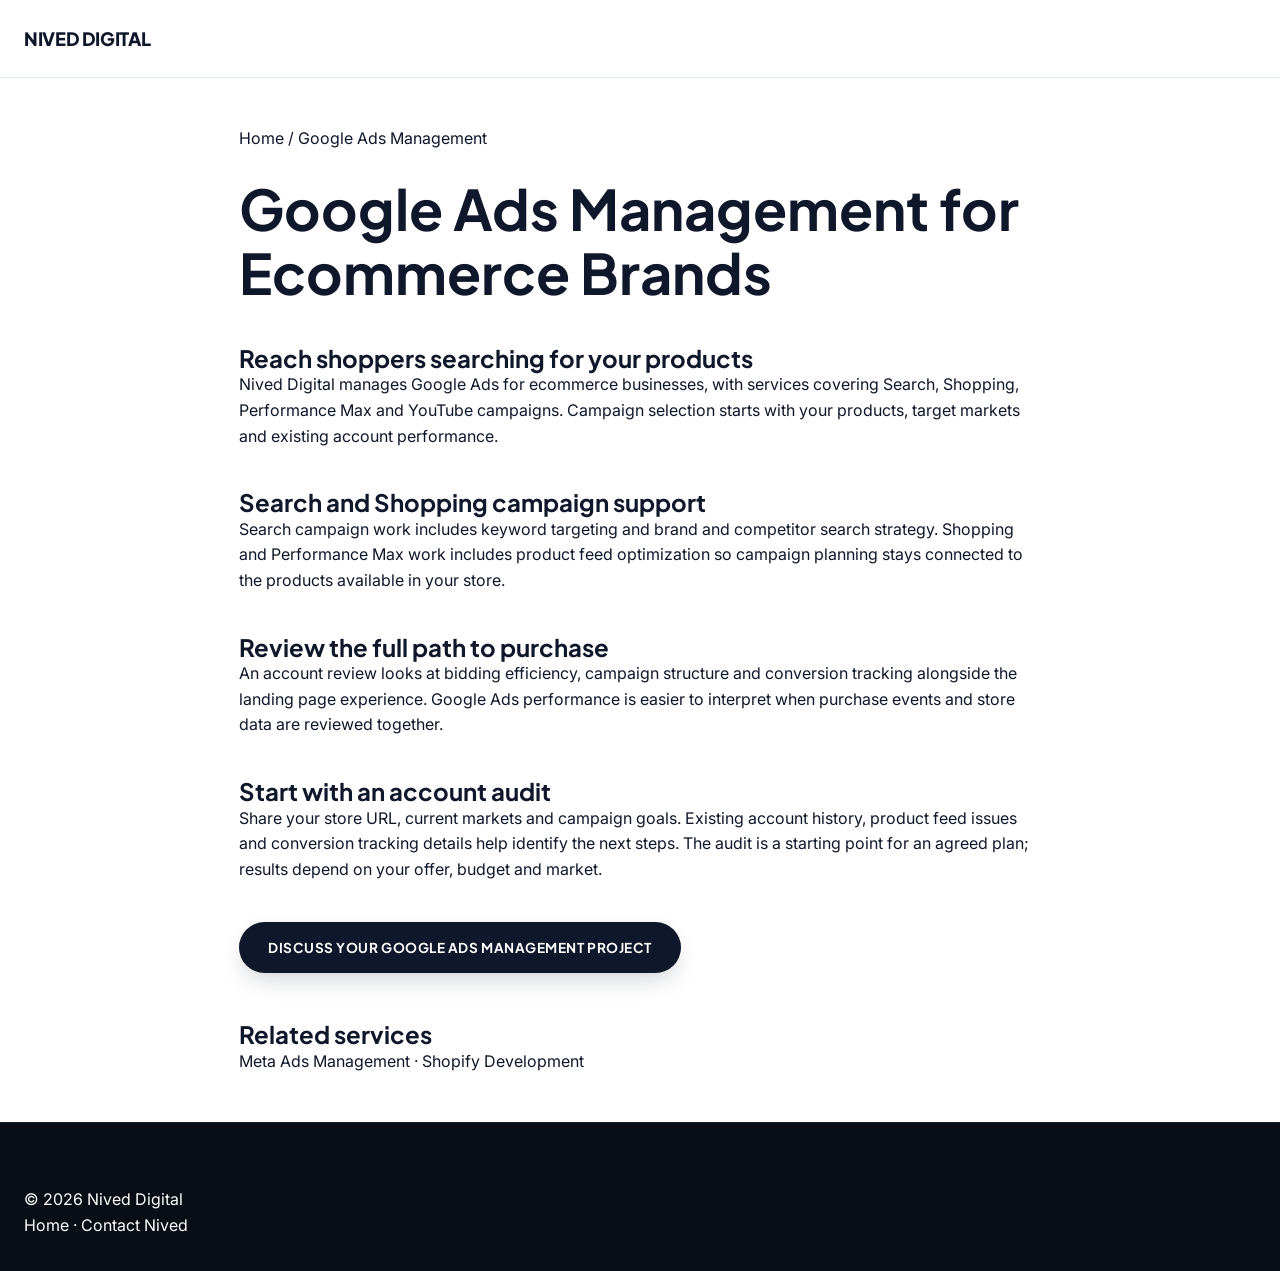
==== services/google-ads-management/index.html @ 4afe0361 "Add Google Ads management service page" ====
<!DOCTYPE html>
<html lang="en"><head><meta charset="UTF-8"><meta name="viewport" content="width=device-width, initial-scale=1.0">
<title>Google Ads Management | Nived Digital</title><meta name="description" content="Google Search, Shopping and Performance Max campaign management for ecommerce brands. Explore Nived Digital’s Google Ads services and book a free audit.">
<link rel="canonical" href="https://niveddigital.com/services/google-ads-management/"><meta name="robots" content="index, follow, max-image-preview:large">
<meta property="og:type" content="website"><meta property="og:title" content="Google Ads Management | Nived Digital"><meta property="og:description" content="Google Search, Shopping and Performance Max campaign management for ecommerce brands. Explore Nived Digital’s Google Ads services and book a free audit."><meta property="og:url" content="https://niveddigital.com/services/google-ads-management/"><meta property="og:image" content="https://niveddigital.com/assets/images/project_meta_ads.jpg"><meta name="twitter:card" content="summary_large_image">
<link rel="icon" href="/assets/favicon.svg" type="image/svg+xml"><link rel="preconnect" href="https://fonts.googleapis.com"><link rel="preconnect" href="https://fonts.gstatic.com" crossorigin><link rel="stylesheet" href="https://fonts.googleapis.com/css2?family=Inter:wght@300;400;500;600;700&amp;family=Plus+Jakarta+Sans:wght@400;500;600;700;800&amp;display=swap"><link rel="stylesheet" href="/styles.css">
<script type="application/ld+json">{"@context": "https://schema.org", "@graph": [{"@type": "Service", "@id": "https://niveddigital.com/services/google-ads-management/#service", "name": "Google Ads Management", "url": "https://niveddigital.com/services/google-ads-management/", "description": "Google Search, Shopping and Performance Max campaign management for ecommerce brands. Explore Nived Digital\u2019s Google Ads services and book a free audit.", "provider": {"@type": "Organization", "@id": "https://niveddigital.com/#organization", "name": "Nived Digital", "url": "https://niveddigital.com/"}}, {"@type": "BreadcrumbList", "itemListElement": [{"@type": "ListItem", "position": 1, "name": "Home", "item": "https://niveddigital.com/"}, {"@type": "ListItem", "position": 2, "name": "Google Ads Management", "item": "https://niveddigital.com/services/google-ads-management/"}]}]}</script></head>
<body><header style="padding:1.5rem 0;border-bottom:1px solid #e2e8f0"><nav class="container" aria-label="Main navigation"><a href="/" class="brand-logo">NIVED DIGITAL</a></nav></header>
<main class="container" style="max-width:850px;padding-top:3rem;padding-bottom:3rem"><nav aria-label="Breadcrumb"><a href="/">Home</a> / Google Ads Management</nav><h1 style="font-size:clamp(2rem,5vw,3.5rem);line-height:1.15;margin:1.5rem 0">Google Ads Management for Ecommerce Brands</h1><section style="margin: 2.5rem 0"><h2>Reach shoppers searching for your products</h2><p>Nived Digital manages Google Ads for ecommerce businesses, with services covering Search, Shopping, Performance Max and YouTube campaigns. Campaign selection starts with your products, target markets and existing account performance.</p></section><section style="margin: 2.5rem 0"><h2>Search and Shopping campaign support</h2><p>Search campaign work includes keyword targeting and brand and competitor search strategy. Shopping and Performance Max work includes product feed optimization so campaign planning stays connected to the products available in your store.</p></section><section style="margin: 2.5rem 0"><h2>Review the full path to purchase</h2><p>An account review looks at bidding efficiency, campaign structure and conversion tracking alongside the landing page experience. Google Ads performance is easier to interpret when purchase events and store data are reviewed together.</p></section><section style="margin: 2.5rem 0"><h2>Start with an account audit</h2><p>Share your store URL, current markets and campaign goals. Existing account history, product feed issues and conversion tracking details help identify the next steps. The audit is a starting point for an agreed plan; results depend on your offer, budget and market.</p></section>
<a href="/#contact" class="btn btn-primary">Discuss your google ads management project</a><section style="margin-top:3rem"><h2>Related services</h2><p><a href="/services/meta-ads-management/">Meta Ads Management</a> · <a href="/services/shopify-development/">Shopify Development</a></p></section></main>
<footer class="footer"><div class="container"><p>© 2026 Nived Digital</p><a href="/">Home</a> · <a href="mailto:contact@niveddigital.com">Contact Nived</a></div></footer></body></html>
---- styles.css ----
/* ==========================================================================
   NIVED DIGITAL - PREMIUM PORTFOLIO DESIGN SYSTEM & STYLESHEET
   ========================================================================== */


:root {
  /* Color Palette */
  --bg-main: #ffffff;
  --bg-alt: #f8fafc;
  --bg-dark: #090d16;
  --bg-dark-card: #111827;
  --text-main: #0f172a;
  --text-muted: #64748b;
  --text-light: #94a3b8;
  --text-white: #ffffff;
  
  /* Brand Accents */
  --primary: #0f172a;
  --primary-hover: #1e293b;
  --accent-green: #10b981;
  --accent-green-glow: rgba(16, 185, 129, 0.15);
  --accent-indigo: #6366f1;
  --accent-indigo-glow: rgba(99, 102, 241, 0.15);
  --accent-gradient: linear-gradient(135deg, #0f172a 0%, #334155 100%);
  --accent-glow: linear-gradient(135deg, #10b981 0%, #3b82f6 100%);
  
  /* Glassmorphism & Effects */
  --glass-bg: rgba(255, 255, 255, 0.85);
  --glass-border: rgba(15, 23, 42, 0.08);
  --glass-shadow: 0 20px 40px -15px rgba(0, 0, 0, 0.05);
  --card-shadow: 0 10px 30px -10px rgba(15, 23, 42, 0.06);
  --card-shadow-hover: 0 20px 40px -10px rgba(15, 23, 42, 0.12);
  
  /* Typography & Layout */
  --font-display: 'Plus Jakarta Sans', -apple-system, BlinkMacSystemFont, sans-serif;
  --font-body: 'Inter', -apple-system, BlinkMacSystemFont, sans-serif;
  --radius-sm: 8px;
  --radius-md: 14px;
  --radius-lg: 24px;
  --radius-full: 9999px;
  --transition-fast: 0.2s ease;
  --transition-smooth: 0.4s cubic-bezier(0.16, 1, 0.3, 1);
}

/* Reset & Base */
*, *::before, *::after {
  box-sizing: border-box;
  margin: 0;
  padding: 0;
}

html {
  scroll-behavior: smooth;
  font-size: 16px;
  overflow-x: hidden;
  width: 100%;
}

body {
  font-family: var(--font-body);
  background-color: var(--bg-main);
  color: var(--text-main);
  line-height: 1.6;
  -webkit-font-smoothing: antialiased;
  -moz-osx-font-smoothing: grayscale;
  overflow-x: hidden;
  width: 100%;
  position: relative;
}

/* Typography Helpers */
h1, h2, h3, h4, h5, h6 {
  font-family: var(--font-display);
  font-weight: 700;
  line-height: 1.15;
  color: var(--text-main);
  overflow-wrap: break-word;
}

a {
  color: inherit;
  text-decoration: none;
  transition: var(--transition-fast);
}

img {
  max-width: 100%;
  height: auto;
  display: block;
}

/* Utilities */
.container {
  max-width: 1280px;
  margin: 0 auto;
  padding: 0 1.5rem;
  width: 100%;
  box-sizing: border-box;
}

.gradient-text {
  background: linear-gradient(135deg, #0f172a 0%, #475569 100%);
  -webkit-background-clip: text;
  -webkit-text-fill-color: transparent;
}

.gradient-accent-text {
  background: linear-gradient(135deg, #10b981 0%, #3b82f6 100%);
  -webkit-background-clip: text;
  -webkit-text-fill-color: transparent;
}

.badge {
  display: inline-flex;
  align-items: center;
  gap: 0.5rem;
  padding: 0.4rem 1rem;
  border-radius: var(--radius-full);
  font-size: 0.75rem;
  font-weight: 700;
  letter-spacing: 0.08em;
  text-transform: uppercase;
  background: rgba(15, 23, 42, 0.04);
  border: 1px solid rgba(15, 23, 42, 0.08);
  color: var(--text-main);
  backdrop-filter: blur(8px);
  max-width: 100%;
}

.pulse-dot {
  width: 8px;
  height: 8px;
  flex-shrink: 0;
  background-color: var(--accent-green);
  border-radius: 50%;
  box-shadow: 0 0 0 0 rgba(16, 185, 129, 0.7);
  animation: pulse 2s infinite;
}

@keyframes pulse {
  0% {
    transform: scale(0.95);
    box-shadow: 0 0 0 0 rgba(16, 185, 129, 0.7);
  }
  70% {
    transform: scale(1);
    box-shadow: 0 0 0 8px rgba(16, 185, 129, 0);
  }
  100% {
    transform: scale(0.95);
    box-shadow: 0 0 0 0 rgba(16, 185, 129, 0);
  }
}

/* Header & Nav */
.header {
  position: fixed;
  top: 0;
  left: 0;
  right: 0;
  z-index: 1000;
  padding: 1.25rem 0;
  transition: all var(--transition-smooth);
}

.header.scrolled {
  padding: 0.85rem 0;
  background: var(--glass-bg);
  backdrop-filter: blur(16px);
  -webkit-backdrop-filter: blur(16px);
  border-bottom: 1px solid var(--glass-border);
  box-shadow: var(--glass-shadow);
}

.nav-wrapper {
  display: flex;
  align-items: center;
  justify-content: space-between;
}

.brand-logo {
  display: flex;
  align-items: center;
  gap: 0.6rem;
  font-family: var(--font-display);
  font-weight: 800;
  font-size: 1.15rem;
  letter-spacing: -0.02em;
}

.brand-icon {
  background: var(--text-main);
  color: #ffffff;
  padding: 0.25rem 0.55rem;
  border-radius: 6px;
  font-size: 0.85rem;
  font-weight: 900;
}

.nav-links {
  display: flex;
  align-items: center;
  gap: 2rem;
  list-style: none;
}

.nav-link {
  font-size: 0.9rem;
  font-weight: 500;
  color: var(--text-muted);
  position: relative;
  padding: 0.25rem 0;
}

.nav-link:hover, .nav-link.active {
  color: var(--text-main);
}

.nav-link.active::after {
  content: '';
  position: absolute;
  bottom: -2px;
  left: 0;
  right: 0;
  height: 2px;
  background: var(--text-main);
  border-radius: 2px;
}

.nav-actions {
  display: flex;
  align-items: center;
  gap: 0.75rem;
}

.btn {
  display: inline-flex;
  align-items: center;
  justify-content: center;
  gap: 0.5rem;
  padding: 0.85rem 1.75rem;
  border-radius: var(--radius-full);
  font-family: var(--font-display);
  font-size: 0.85rem;
  font-weight: 700;
  letter-spacing: 0.04em;
  text-transform: uppercase;
  cursor: pointer;
  border: 1px solid transparent;
  transition: all var(--transition-smooth);
  box-sizing: border-box;
}

.btn-primary {
  background: var(--primary);
  color: #ffffff;
  box-shadow: 0 10px 25px -5px rgba(15, 23, 42, 0.2);
}

.btn-primary:hover {
  background: var(--primary-hover);
  transform: translateY(-2px);
  box-shadow: 0 15px 30px -5px rgba(15, 23, 42, 0.3);
}

.btn-outline {
  background: transparent;
  color: var(--text-main);
  border-color: rgba(15, 23, 42, 0.15);
}

.btn-outline:hover {
  border-color: var(--text-main);
  background: rgba(15, 23, 42, 0.03);
  transform: translateY(-2px);
}

.btn-icon {
  width: 42px;
  height: 42px;
  border-radius: 50%;
  display: flex;
  align-items: center;
  justify-content: center;
  background: rgba(15, 23, 42, 0.05);
  border: 1px solid rgba(15, 23, 42, 0.1);
  color: var(--text-main);
  flex-shrink: 0;
}

.btn-icon:hover {
  background: var(--text-main);
  color: #ffffff;
  transform: scale(1.05);
}

.mobile-menu-btn {
  display: none;
  background: none;
  border: none;
  color: var(--text-main);
  font-size: 1.35rem;
  cursor: pointer;
  padding: 0.35rem;
  flex-shrink: 0;
}

/* Hero Section */
.hero {
  position: relative;
  min-height: 100vh;
  padding-top: 8.5rem;
  padding-bottom: 5rem;
  display: flex;
  align-items: center;
  background: radial-gradient(circle at 10% 20%, rgba(241, 245, 249, 0.8) 0%, rgba(255, 255, 255, 1) 90%);
  overflow: hidden;
}

.hero-grid {
  display: grid;
  grid-template-columns: 1.2fr 0.8fr;
  gap: 4rem;
  align-items: center;
}

.hero-content {
  display: flex;
  flex-direction: column;
  align-items: flex-start;
}

.hero-title {
  font-size: 3.75rem;
  font-weight: 800;
  letter-spacing: -0.03em;
  margin: 1.5rem 0 1.25rem 0;
  line-height: 1.08;
}

.hero-subtitle {
  font-size: 1.2rem;
  color: var(--text-muted);
  font-weight: 400;
  max-width: 600px;
  margin-bottom: 2.25rem;
  line-height: 1.6;
}

.hero-ctas {
  display: flex;
  flex-wrap: wrap;
  gap: 1rem;
  margin-bottom: 3.5rem;
  width: 100%;
}

.stats-bar {
  display: grid;
  grid-template-columns: repeat(4, 1fr);
  gap: 1.5rem;
  width: 100%;
  padding-top: 2rem;
  border-top: 1px solid rgba(15, 23, 42, 0.08);
}

.stat-item {
  display: flex;
  flex-direction: column;
}

.stat-number {
  font-family: var(--font-display);
  font-size: 1.75rem;
  font-weight: 800;
  color: var(--text-main);
}

.stat-label {
  font-size: 0.75rem;
  font-weight: 600;
  color: var(--text-muted);
  text-transform: uppercase;
  letter-spacing: 0.05em;
  margin-top: 0.25rem;
}

.hero-visual {
  position: relative;
  display: flex;
  justify-content: center;
  align-items: center;
  width: 100%;
  max-width: 440px;
  margin: 0 auto;
  padding: 1.5rem;
  box-sizing: border-box;
}

.portrait-frame {
  position: relative;
  width: 100%;
  max-width: 320px;
  aspect-ratio: 4/5;
  border-radius: var(--radius-lg);
  overflow: hidden;
  box-shadow: 0 30px 60px -15px rgba(0, 0, 0, 0.18);
  border: 4px solid #ffffff;
  background: var(--bg-alt);
  z-index: 1;
}

.portrait-img {
  width: 100%;
  height: 100%;
  object-fit: cover;
  object-position: center 20%;
  transition: transform var(--transition-smooth);
}

.portrait-frame:hover .portrait-img {
  transform: scale(1.04);
}

/* Floating Glass Cards */
.glass-float-card {
  position: absolute;
  background: rgba(255, 255, 255, 0.95);
  backdrop-filter: blur(16px);
  -webkit-backdrop-filter: blur(16px);
  border: 1px solid rgba(255, 255, 255, 0.95);
  border-radius: var(--radius-md);
  padding: 0.75rem 1rem;
  box-shadow: 0 15px 35px -10px rgba(0, 0, 0, 0.12);
  display: flex;
  align-items: center;
  gap: 0.75rem;
  z-index: 10;
  animation: float 4s ease-in-out infinite alternate;
  max-width: 220px;
  white-space: normal;
}

.glass-float-card.top-left {
  top: 15%;
  left: 0;
}

.glass-float-card.bottom-right {
  bottom: 10%;
  right: 0;
  animation-delay: -2s;
}

@keyframes float {
  0% { transform: translateY(0px); }
  100% { transform: translateY(-10px); }
}

.float-icon {
  width: 38px;
  height: 38px;
  border-radius: 10px;
  background: var(--bg-alt);
  display: flex;
  align-items: center;
  justify-content: center;
  font-size: 1.15rem;
  flex-shrink: 0;
}

.float-title {
  font-size: 0.65rem;
  font-weight: 800;
  color: var(--text-muted);
  text-transform: uppercase;
  letter-spacing: 0.08em;
}

.float-val {
  font-size: 0.95rem;
  font-weight: 800;
  color: var(--text-main);
}

/* Section Shared Layouts */
.section {
  padding: 6rem 0;
  position: relative;
}

.section-alt {
  background-color: var(--bg-alt);
}

.section-dark {
  background-color: var(--bg-dark);
  color: var(--text-white);
}

.section-header {
  text-align: center;
  max-width: 720px;
  margin: 0 auto 4rem auto;
}

.section-tag {
  font-size: 0.75rem;
  font-weight: 800;
  letter-spacing: 0.25em;
  text-transform: uppercase;
  color: var(--text-muted);
  margin-bottom: 0.75rem;
  display: block;
}

.section-dark .section-tag {
  color: var(--accent-green);
}

.section-title {
  font-size: 2.75rem;
  font-weight: 800;
  letter-spacing: -0.02em;
  margin-bottom: 1rem;
}

.section-dark .section-title {
  color: var(--text-white);
}

.section-subtitle {
  font-size: 1.1rem;
  color: var(--text-muted);
}

.section-dark .section-subtitle {
  color: var(--text-light);
}

/* About Section */
.about-grid {
  display: grid;
  grid-template-columns: 1fr 1fr;
  gap: 4rem;
  align-items: center;
}

.about-text p {
  margin-bottom: 1.25rem;
  color: var(--text-muted);
  font-size: 1.05rem;
  line-height: 1.7;
}

.skills-wrapper {
  margin-top: 2rem;
}

.skills-title {
  font-size: 0.9rem;
  font-weight: 700;
  text-transform: uppercase;
  letter-spacing: 0.08em;
  margin-bottom: 1rem;
  color: var(--text-main);
}

.skills-grid {
  display: flex;
  flex-wrap: wrap;
  gap: 0.65rem;
}

.skill-pill {
  padding: 0.5rem 1rem;
  background: #ffffff;
  border: 1px solid rgba(15, 23, 42, 0.1);
  border-radius: var(--radius-full);
  font-size: 0.85rem;
  font-weight: 600;
  color: var(--text-main);
  box-shadow: 0 2px 5px rgba(0,0,0,0.03);
}

.region-card {
  background: #ffffff;
  padding: 2.5rem;
  border-radius: var(--radius-lg);
  border: 1px solid var(--glass-border);
  box-shadow: var(--card-shadow);
}

.region-card h3 {
  font-size: 1.5rem;
  margin-bottom: 1rem;
}

.region-list {
  display: grid;
  grid-template-columns: repeat(2, 1fr);
  gap: 1rem;
  margin-top: 1.5rem;
}

.region-item {
  display: flex;
  align-items: center;
  gap: 0.75rem;
  font-weight: 600;
  font-size: 0.95rem;
  padding: 0.75rem 1rem;
  background: var(--bg-alt);
  border-radius: var(--radius-sm);
}

/* Services Section */
.services-grid {
  display: grid;
  grid-template-columns: repeat(3, 1fr);
  gap: 2rem;
}

.service-card {
  background: #ffffff;
  border-radius: var(--radius-md);
  padding: 2.25rem;
  border: 1px solid rgba(15, 23, 42, 0.08);
  box-shadow: var(--card-shadow);
  transition: all var(--transition-smooth);
  display: flex;
  flex-direction: column;
}

.service-card.highlight {
  border-color: rgba(0, 129, 251, 0.3);
  box-shadow: 0 15px 35px -5px rgba(0, 129, 251, 0.12);
  background: linear-gradient(180deg, #ffffff 0%, #f8fafc 100%);
}

.service-card:hover {
  transform: translateY(-8px);
  box-shadow: var(--card-shadow-hover);
  border-color: rgba(15, 23, 42, 0.2);
}

.service-icon {
  width: 52px;
  height: 52px;
  border-radius: var(--radius-sm);
  background: var(--bg-alt);
  display: flex;
  align-items: center;
  justify-content: center;
  font-size: 1.5rem;
  color: var(--text-main);
  margin-bottom: 1.5rem;
  flex-shrink: 0;
}

.service-card h3 {
  font-size: 1.35rem;
  margin-bottom: 0.85rem;
}

.service-card p {
  color: var(--text-muted);
  font-size: 0.95rem;
  margin-bottom: 1.5rem;
  flex-grow: 1;
}

.service-features {
  list-style: none;
  padding-top: 1.25rem;
  border-top: 1px solid rgba(15, 23, 42, 0.06);
}

.service-features li {
  font-size: 0.85rem;
  font-weight: 500;
  color: var(--text-main);
  display: flex;
  align-items: center;
  gap: 0.5rem;
  margin-bottom: 0.5rem;
}

.service-features li i {
  color: var(--accent-green);
  flex-shrink: 0;
}

/* Portfolio / Work Section */
.filter-bar {
  display: flex;
  justify-content: center;
  gap: 0.75rem;
  flex-wrap: wrap;
  margin-bottom: 3rem;
}

.filter-btn {
  padding: 0.65rem 1.4rem;
  border-radius: var(--radius-full);
  border: 1px solid rgba(15, 23, 42, 0.1);
  background: #ffffff;
  color: var(--text-muted);
  font-family: var(--font-display);
  font-size: 0.85rem;
  font-weight: 600;
  cursor: pointer;
  transition: all var(--transition-fast);
}

.filter-btn:hover, .filter-btn.active {
  background: var(--text-main);
  color: #ffffff;
  border-color: var(--text-main);
}

.portfolio-grid {
  display: grid;
  grid-template-columns: repeat(2, 1fr);
  gap: 2.5rem;
}

.project-card {
  background: #ffffff;
  border-radius: var(--radius-lg);
  overflow: hidden;
  border: 1px solid rgba(15, 23, 42, 0.08);
  box-shadow: var(--card-shadow);
  transition: all var(--transition-smooth);
}

.project-card:hover {
  transform: translateY(-6px);
  box-shadow: var(--card-shadow-hover);
}

.project-img-wrapper {
  position: relative;
  width: 100%;
  height: 320px;
  overflow: hidden;
  background: #ffffff;
}

.project-img {
  width: 100%;
  height: 100%;
  object-fit: contain;
  background: #ffffff;
  transition: transform var(--transition-smooth);
}

.project-card:hover .project-img {
  transform: scale(1.03);
}

.project-category-badge {
  position: absolute;
  top: 1rem;
  right: 1rem;
  background: rgba(15, 23, 42, 0.85);
  backdrop-filter: blur(8px);
  color: #ffffff;
  padding: 0.35rem 0.85rem;
  border-radius: var(--radius-full);
  font-size: 0.75rem;
  font-weight: 700;
  text-transform: uppercase;
}

.project-info {
  padding: 2rem;
}

.project-title {
  font-size: 1.5rem;
  margin-bottom: 0.5rem;
}

.project-desc {
  color: var(--text-muted);
  font-size: 0.95rem;
  margin-bottom: 1.5rem;
}

.project-metrics {
  display: flex;
  gap: 1.5rem;
  padding: 1rem 0;
  border-top: 1px solid rgba(15, 23, 42, 0.08);
  margin-bottom: 1.5rem;
}

.metric-pill {
  display: flex;
  flex-direction: column;
}

.metric-val {
  font-family: var(--font-display);
  font-size: 1.25rem;
  font-weight: 800;
  color: var(--text-main);
}

.metric-lbl {
  font-size: 0.7rem;
  font-weight: 600;
  color: var(--text-muted);
  text-transform: uppercase;
}

/* ROI / ROAS Calculator Section */
.calc-container {
  background: var(--bg-dark-card);
  border: 1px solid rgba(255, 255, 255, 0.1);
  border-radius: var(--radius-lg);
  padding: 3.5rem;
  display: grid;
  grid-template-columns: 1fr 1fr;
  gap: 3.5rem;
  align-items: center;
  box-shadow: 0 25px 50px -12px rgba(0, 0, 0, 0.5);
  width: 100%;
  box-sizing: border-box;
}

.calc-inputs {
  display: flex;
  flex-direction: column;
  gap: 2rem;
  width: 100%;
}

.slider-group {
  display: flex;
  flex-direction: column;
  gap: 0.75rem;
  width: 100%;
}

.slider-label {
  display: flex;
  justify-content: space-between;
  align-items: center;
  color: var(--text-white);
  font-weight: 600;
  font-size: 0.95rem;
  width: 100%;
}

.slider-value {
  font-family: var(--font-display);
  font-size: 1.25rem;
  font-weight: 800;
  color: var(--accent-green);
  white-space: nowrap;
}

input[type="range"] {
  -webkit-appearance: none;
  appearance: none;
  width: 100%;
  height: 8px;
  background: #374151;
  border-radius: 4px;
  outline: none;
  box-sizing: border-box;
}

input[type="range"]::-webkit-slider-thumb {
  -webkit-appearance: none;
  appearance: none;
  width: 24px;
  height: 24px;
  border-radius: 50%;
  background: var(--accent-green);
  cursor: pointer;
  box-shadow: 0 0 10px rgba(16, 185, 129, 0.5);
  transition: transform var(--transition-fast);
}

input[type="range"]::-webkit-slider-thumb:hover {
  transform: scale(1.2);
}

.calc-outputs {
  background: rgba(255, 255, 255, 0.03);
  border: 1px solid rgba(255, 255, 255, 0.08);
  border-radius: var(--radius-md);
  padding: 2.5rem;
  display: flex;
  flex-direction: column;
  gap: 2rem;
  text-align: center;
  width: 100%;
  box-sizing: border-box;
}

.calc-output-card {
  display: flex;
  flex-direction: column;
  align-items: center;
  width: 100%;
}

.calc-output-title {
  font-size: 0.8rem;
  font-weight: 700;
  letter-spacing: 0.1em;
  text-transform: uppercase;
  color: var(--text-light);
  margin-bottom: 0.5rem;
}

.calc-output-val {
  font-family: var(--font-display);
  font-size: 3rem;
  font-weight: 900;
  line-height: 1;
  word-break: break-word;
}

/* Process Section */
.process-grid {
  display: grid;
  grid-template-columns: repeat(4, 1fr);
  gap: 1.5rem;
  position: relative;
}

.process-step {
  background: #ffffff;
  padding: 2rem;
  border-radius: var(--radius-md);
  border: 1px solid rgba(15, 23, 42, 0.08);
  box-shadow: var(--card-shadow);
  position: relative;
}

.step-num {
  font-family: var(--font-display);
  font-size: 2.5rem;
  font-weight: 900;
  color: rgba(15, 23, 42, 0.1);
  margin-bottom: 1rem;
}

.process-step h3 {
  font-size: 1.2rem;
  margin-bottom: 0.75rem;
}

.process-step p {
  color: var(--text-muted);
  font-size: 0.9rem;
}

/* Testimonials */
.testimonials-slider {
  display: grid;
  grid-template-columns: repeat(3, 1fr);
  gap: 2rem;
}

.testimonial-card {
  background: #ffffff;
  border-radius: var(--radius-md);
  padding: 2rem;
  border: 1px solid rgba(15, 23, 42, 0.08);
  box-shadow: var(--card-shadow);
  display: flex;
  flex-direction: column;
  justify-content: space-between;
}

.stars {
  color: #f59e0b;
  margin-bottom: 1rem;
  font-size: 0.9rem;
}

.testimonial-text {
  color: var(--text-main);
  font-size: 0.95rem;
  font-style: italic;
  margin-bottom: 1.5rem;
}

.author-info h4 {
  font-size: 1rem;
}

.author-info p {
  font-size: 0.8rem;
  color: var(--text-muted);
}

/* Modal Styling */
.modal {
  position: fixed;
  top: 0;
  left: 0;
  right: 0;
  bottom: 0;
  z-index: 2000;
  background: rgba(9, 13, 22, 0.8);
  backdrop-filter: blur(8px);
  display: flex;
  align-items: center;
  justify-content: center;
  padding: 1rem;
  opacity: 0;
  pointer-events: none;
  transition: opacity var(--transition-smooth);
}

.modal.active {
  opacity: 1;
  pointer-events: auto;
}

.modal-content {
  background: #ffffff;
  border-radius: var(--radius-lg);
  max-width: 580px;
  width: 100%;
  max-height: 90vh;
  overflow-y: auto;
  padding: 2.5rem;
  position: relative;
  transform: translateY(20px);
  transition: transform var(--transition-smooth);
  box-shadow: 0 25px 50px -12px rgba(0, 0, 0, 0.25);
  box-sizing: border-box;
}

.modal.active .modal-content {
  transform: translateY(0);
}

.close-modal {
  position: absolute;
  top: 1.25rem;
  right: 1.25rem;
  background: var(--bg-alt);
  border: none;
  width: 36px;
  height: 36px;
  border-radius: 50%;
  font-size: 1.2rem;
  cursor: pointer;
  display: flex;
  align-items: center;
  justify-content: center;
}

.form-group {
  margin-bottom: 1.25rem;
}

.form-group label {
  display: block;
  font-size: 0.85rem;
  font-weight: 600;
  margin-bottom: 0.5rem;
}

.form-control {
  width: 100%;
  padding: 0.85rem 1rem;
  border-radius: var(--radius-sm);
  border: 1px solid rgba(15, 23, 42, 0.15);
  font-family: var(--font-body);
  font-size: 0.95rem;
  outline: none;
  transition: border-color var(--transition-fast);
  box-sizing: border-box;
}

.form-control:focus {
  border-color: var(--text-main);
}

/* Footer */
.footer {
  background: var(--bg-dark);
  color: var(--text-white);
  padding: 4rem 0 2rem 0;
  border-top: 1px solid rgba(255, 255, 255, 0.08);
}

.footer-grid {
  display: grid;
  grid-template-columns: 2fr 1fr 1fr;
  gap: 4rem;
  margin-bottom: 3rem;
}

.footer-brand p {
  color: var(--text-light);
  margin-top: 1rem;
  max-width: 350px;
}

.footer-socials {
  display: flex;
  gap: 1rem;
  margin-top: 1.5rem;
}

.social-icon {
  width: 40px;
  height: 40px;
  border-radius: 50%;
  background: rgba(255, 255, 255, 0.08);
  display: flex;
  align-items: center;
  justify-content: center;
  color: var(--text-white);
  font-size: 1.1rem;
  flex-shrink: 0;
}

.social-icon:hover {
  background: #ffffff;
  color: var(--bg-dark);
  transform: translateY(-2px);
}

.footer-bottom {
  text-align: center;
  padding-top: 2rem;
  border-top: 1px solid rgba(255, 255, 255, 0.05);
  color: var(--text-light);
  font-size: 0.85rem;
}

/* ==========================================================================
   RESPONSIVE MEDIA QUERIES (TABLET & MOBILE OVERHAUL)
   ========================================================================== */

@media (max-width: 1024px) {
  .hero-grid, .about-grid {
    grid-template-columns: 1fr;
    gap: 3rem;
  }
  .calc-container {
    grid-template-columns: 1fr;
    gap: 2.5rem;
    padding: 2.5rem;
  }
  .services-grid, .testimonials-slider {
    grid-template-columns: repeat(2, 1fr);
  }
  .process-grid {
    grid-template-columns: repeat(2, 1fr);
  }
  .stats-bar {
    grid-template-columns: repeat(2, 1fr);
  }
}

@media (max-width: 768px) {
  .container {
    padding: 0 1rem;
  }

  .section {
    padding: 4rem 0;
  }

  .section-header {
    margin-bottom: 2.5rem;
  }

  .section-title {
    font-size: 2.1rem;
  }

  .nav-links, .nav-actions .btn-primary {
    display: none;
  }

  .mobile-menu-btn {
    display: block;
  }

  /* Hero Mobile Tuning */
  .hero {
    padding-top: 6.5rem;
    padding-bottom: 3.5rem;
    min-height: auto;
  }

  .hero-title {
    font-size: 2.25rem;
    margin: 1rem 0;
  }

  .hero-subtitle {
    font-size: 0.95rem;
    margin-bottom: 1.75rem;
  }

  .hero-ctas {
    flex-direction: column;
    width: 100%;
    margin-bottom: 2.5rem;
  }

  .hero-ctas .btn {
    width: 100%;
  }

  .stats-bar {
    grid-template-columns: repeat(2, 1fr);
    gap: 0.75rem 1rem;
    padding: 1.25rem 1rem;
    background: rgba(15, 23, 42, 0.03);
    border-radius: var(--radius-md);
    border: 1px solid rgba(15, 23, 42, 0.06);
    margin-top: 1rem;
  }

  .stat-item {
    align-items: center;
    text-align: center;
  }

  .stat-number {
    font-size: 1.4rem;
  }

  .stat-label {
    font-size: 0.65rem;
  }

  /* Hero Visual & Overlapping Floating Cards for Mobile */
  .hero-visual {
    position: relative;
    width: 100%;
    max-width: 360px;
    margin: 1.5rem auto 0 auto;
    padding: 1rem;
    display: flex;
    justify-content: center;
    align-items: center;
    box-sizing: border-box;
  }

  .portrait-frame {
    width: 100%;
    max-width: 260px;
    aspect-ratio: 4/5;
    margin: 0 auto;
    border-radius: 20px;
    z-index: 1;
  }

  /* Overlapping Float Cards matching reference image */
  .glass-float-card {
    position: absolute !important;
    padding: 0.6rem 0.85rem;
    border-radius: 14px;
    max-width: 175px;
    gap: 0.5rem;
    box-shadow: 0 12px 30px rgba(0, 0, 0, 0.14);
    background: rgba(255, 255, 255, 0.96);
    backdrop-filter: blur(16px);
    -webkit-backdrop-filter: blur(16px);
    z-index: 10;
    white-space: normal;
  }

  .glass-float-card.top-left {
    top: 12% !important;
    left: 0 !important;
    right: auto !important;
    bottom: auto !important;
    animation: float 4s ease-in-out infinite alternate;
  }

  .glass-float-card.bottom-right {
    bottom: 8% !important;
    right: 0 !important;
    left: auto !important;
    top: auto !important;
    animation: float 4s ease-in-out infinite alternate-reverse;
  }

  .float-icon {
    width: 30px;
    height: 30px;
    font-size: 0.95rem;
    border-radius: 8px;
  }

  .float-title {
    font-size: 0.55rem;
    letter-spacing: 0.05em;
  }

  .float-val {
    font-size: 0.78rem;
    line-height: 1.25;
  }

  /* Services & Case Studies Mobile */
  .services-grid, .portfolio-grid, .testimonials-slider, .process-grid {
    grid-template-columns: 1fr;
    gap: 1.5rem;
  }

  .service-card {
    padding: 1.5rem;
  }

  .project-info {
    padding: 1.5rem;
  }

  .project-img-wrapper {
    height: 260px;
  }

  /* ROAS Calculator Mobile Tuning */
  .calc-container {
    padding: 1.5rem 1.25rem;
    gap: 2rem;
    border-radius: var(--radius-md);
  }

  .calc-inputs {
    gap: 1.5rem;
  }

  .slider-label {
    font-size: 0.85rem;
  }

  .slider-value {
    font-size: 1.1rem;
  }

  .calc-outputs {
    padding: 1.5rem 1rem;
    gap: 1.5rem;
  }

  .calc-output-title {
    font-size: 0.75rem;
  }

  .calc-output-val {
    font-size: 2.25rem;
  }

  /* Footer Mobile */
  .footer {
    padding: 3rem 0 1.5rem 0;
  }

  .footer-grid {
    grid-template-columns: 1fr;
    gap: 2rem;
  }

  /* Modal Mobile Tuning */
  .modal {
    padding: 0.75rem;
  }

  .modal-content {
    padding: 1.5rem 1.25rem;
    border-radius: var(--radius-md);
  }
}

@media (max-width: 480px) {
  .hero-title {
    font-size: 2rem;
  }

  .section-title {
    font-size: 1.85rem;
  }

  .stat-number {
    font-size: 1.25rem;
  }

  .stat-label {
    font-size: 0.65rem;
  }

  .calc-container {
    padding: 1.25rem 1rem;
  }

  .calc-output-val {
    font-size: 1.95rem;
  }

  .hero-visual {
    max-width: 340px;
    padding: 0.5rem;
  }

  .portrait-frame {
    max-width: 230px;
  }

  .glass-float-card {
    max-width: 155px;
    padding: 0.5rem 0.75rem;
  }

  .glass-float-card.top-left {
    top: 10% !important;
    left: 0 !important;
  }

  .glass-float-card.bottom-right {
    bottom: 6% !important;
    right: 0 !important;
  }
}

.btn:disabled {
  opacity: 0.65;
  cursor: not-allowed;
  pointer-events: none;
}

/* FAQ Accordion Styling (SEO Rich Content) */
.faq-container {
  max-width: 840px;
  margin: 0 auto;
  display: flex;
  flex-direction: column;
  gap: 1rem;
}

.faq-item {
  background: #ffffff;
  border: 1px solid rgba(15, 23, 42, 0.08);
  border-radius: var(--radius-md);
  overflow: hidden;
  transition: border-color var(--transition-fast), box-shadow var(--transition-fast);
}

.faq-item:hover {
  border-color: rgba(0, 129, 251, 0.3);
}

.faq-item.active {
  border-color: var(--primary);
  box-shadow: 0 12px 30px -8px rgba(0, 129, 251, 0.12);
}

.faq-question {
  width: 100%;
  display: flex;
  justify-content: space-between;
  align-items: center;
  padding: 1.35rem 1.75rem;
  background: none;
  border: none;
  font-size: 1.05rem;
  font-weight: 700;
  color: var(--text-dark);
  text-align: left;
  cursor: pointer;
  gap: 1rem;
  font-family: inherit;
}

.faq-icon {
  font-size: 0.9rem;
  color: var(--primary);
  transition: transform var(--transition-smooth);
  flex-shrink: 0;
}

.faq-item.active .faq-icon {
  transform: rotate(180deg);
}

.faq-answer {
  max-height: 0;
  overflow: hidden;
  transition: max-height 0.35s ease, padding 0.35s ease;
  padding: 0 1.75rem;
  color: var(--text-muted);
  font-size: 0.95rem;
  line-height: 1.65;
}

.faq-item.active .faq-answer {
  max-height: 250px;
  padding: 0 1.75rem 1.4rem;
}
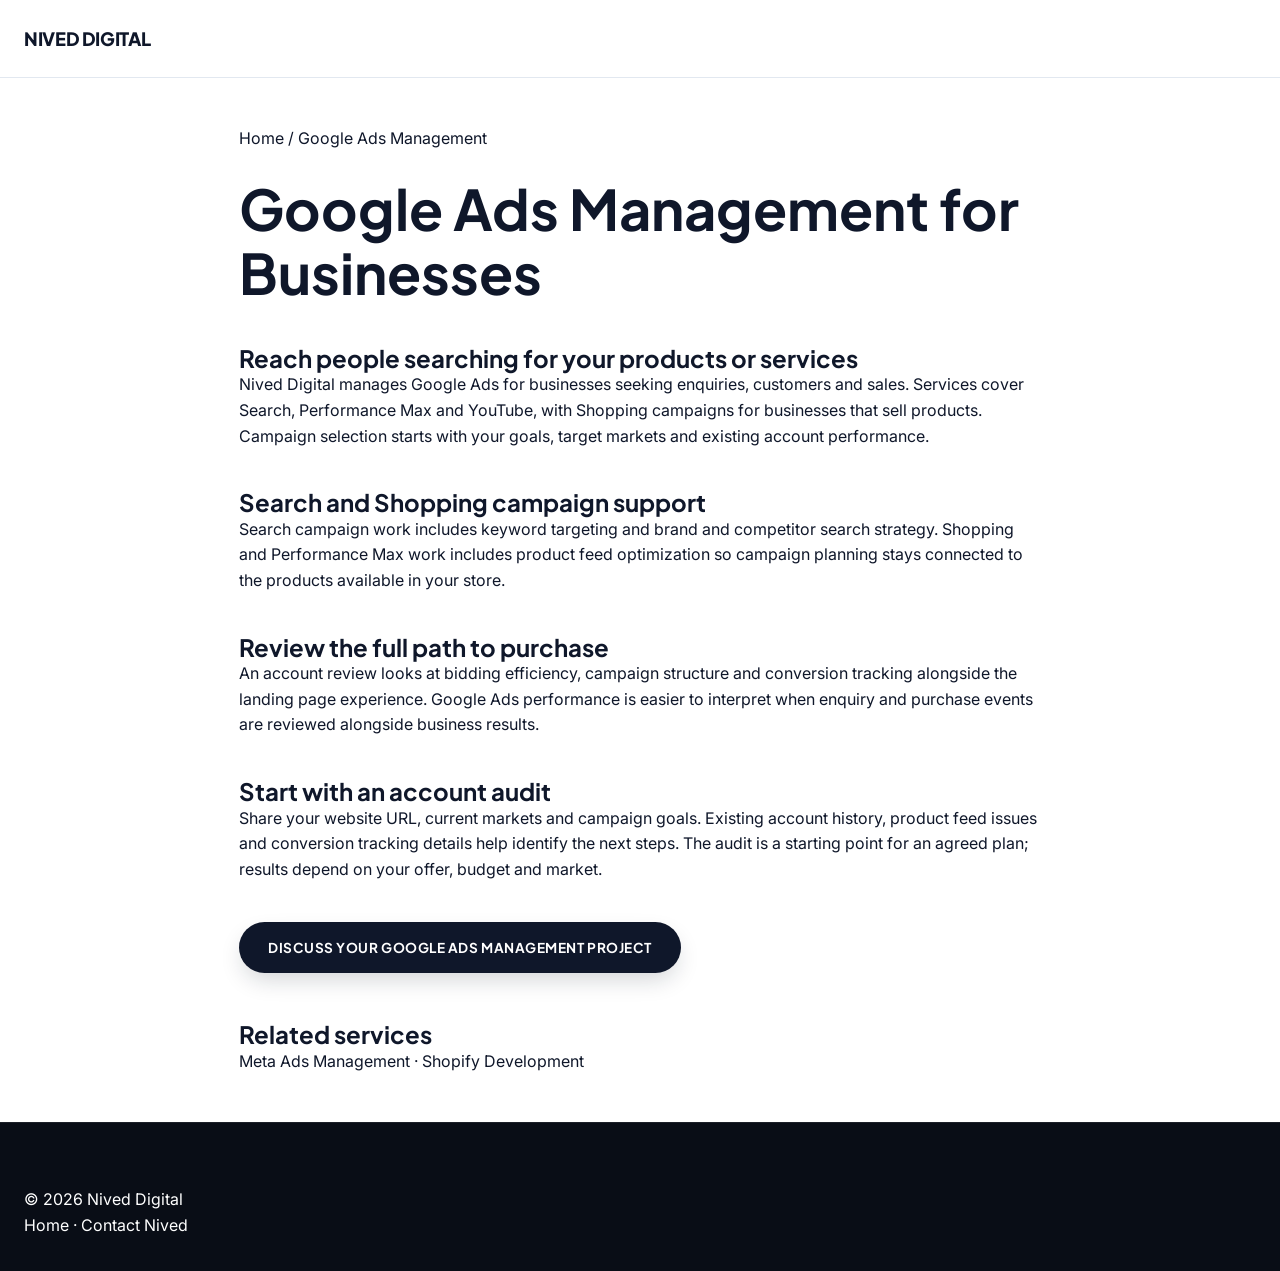
==== commit d67882d6: "Broaden Google Ads services to businesses" ====
--- a/services/google-ads-management/index.html
+++ b/services/google-ads-management/index.html
@@ -1,11 +1,11 @@
 <!DOCTYPE html>
 <html lang="en"><head><meta charset="UTF-8"><meta name="viewport" content="width=device-width, initial-scale=1.0">
-<title>Google Ads Management | Nived Digital</title><meta name="description" content="Google Search, Shopping and Performance Max campaign management for ecommerce brands. Explore Nived Digital’s Google Ads services and book a free audit.">
+<title>Google Ads Management | Nived Digital</title><meta name="description" content="Google Search, Shopping and Performance Max campaign management for businesses. Explore Nived Digital’s Google Ads services and book a free audit.">
 <link rel="canonical" href="https://niveddigital.com/services/google-ads-management/"><meta name="robots" content="index, follow, max-image-preview:large">
-<meta property="og:type" content="website"><meta property="og:title" content="Google Ads Management | Nived Digital"><meta property="og:description" content="Google Search, Shopping and Performance Max campaign management for ecommerce brands. Explore Nived Digital’s Google Ads services and book a free audit."><meta property="og:url" content="https://niveddigital.com/services/google-ads-management/"><meta property="og:image" content="https://niveddigital.com/assets/images/project_meta_ads.jpg"><meta name="twitter:card" content="summary_large_image">
+<meta property="og:type" content="website"><meta property="og:title" content="Google Ads Management | Nived Digital"><meta property="og:description" content="Google Search, Shopping and Performance Max campaign management for businesses. Explore Nived Digital’s Google Ads services and book a free audit."><meta property="og:url" content="https://niveddigital.com/services/google-ads-management/"><meta property="og:image" content="https://niveddigital.com/assets/images/project_meta_ads.jpg"><meta name="twitter:card" content="summary_large_image">
 <link rel="icon" href="/assets/favicon.svg" type="image/svg+xml"><link rel="preconnect" href="https://fonts.googleapis.com"><link rel="preconnect" href="https://fonts.gstatic.com" crossorigin><link rel="stylesheet" href="https://fonts.googleapis.com/css2?family=Inter:wght@300;400;500;600;700&amp;family=Plus+Jakarta+Sans:wght@400;500;600;700;800&amp;display=swap"><link rel="stylesheet" href="/styles.css">
-<script type="application/ld+json">{"@context": "https://schema.org", "@graph": [{"@type": "Service", "@id": "https://niveddigital.com/services/google-ads-management/#service", "name": "Google Ads Management", "url": "https://niveddigital.com/services/google-ads-management/", "description": "Google Search, Shopping and Performance Max campaign management for ecommerce brands. Explore Nived Digital\u2019s Google Ads services and book a free audit.", "provider": {"@type": "Organization", "@id": "https://niveddigital.com/#organization", "name": "Nived Digital", "url": "https://niveddigital.com/"}}, {"@type": "BreadcrumbList", "itemListElement": [{"@type": "ListItem", "position": 1, "name": "Home", "item": "https://niveddigital.com/"}, {"@type": "ListItem", "position": 2, "name": "Google Ads Management", "item": "https://niveddigital.com/services/google-ads-management/"}]}]}</script></head>
+<script type="application/ld+json">{"@context": "https://schema.org", "@graph": [{"@type": "Service", "@id": "https://niveddigital.com/services/google-ads-management/#service", "name": "Google Ads Management", "url": "https://niveddigital.com/services/google-ads-management/", "description": "Google Search, Shopping and Performance Max campaign management for businesses. Explore Nived Digital\u2019s Google Ads services and book a free audit.", "provider": {"@type": "Organization", "@id": "https://niveddigital.com/#organization", "name": "Nived Digital", "url": "https://niveddigital.com/"}}, {"@type": "BreadcrumbList", "itemListElement": [{"@type": "ListItem", "position": 1, "name": "Home", "item": "https://niveddigital.com/"}, {"@type": "ListItem", "position": 2, "name": "Google Ads Management", "item": "https://niveddigital.com/services/google-ads-management/"}]}]}</script></head>
 <body><header style="padding:1.5rem 0;border-bottom:1px solid #e2e8f0"><nav class="container" aria-label="Main navigation"><a href="/" class="brand-logo">NIVED DIGITAL</a></nav></header>
-<main class="container" style="max-width:850px;padding-top:3rem;padding-bottom:3rem"><nav aria-label="Breadcrumb"><a href="/">Home</a> / Google Ads Management</nav><h1 style="font-size:clamp(2rem,5vw,3.5rem);line-height:1.15;margin:1.5rem 0">Google Ads Management for Ecommerce Brands</h1><section style="margin: 2.5rem 0"><h2>Reach shoppers searching for your products</h2><p>Nived Digital manages Google Ads for ecommerce businesses, with services covering Search, Shopping, Performance Max and YouTube campaigns. Campaign selection starts with your products, target markets and existing account performance.</p></section><section style="margin: 2.5rem 0"><h2>Search and Shopping campaign support</h2><p>Search campaign work includes keyword targeting and brand and competitor search strategy. Shopping and Performance Max work includes product feed optimization so campaign planning stays connected to the products available in your store.</p></section><section style="margin: 2.5rem 0"><h2>Review the full path to purchase</h2><p>An account review looks at bidding efficiency, campaign structure and conversion tracking alongside the landing page experience. Google Ads performance is easier to interpret when purchase events and store data are reviewed together.</p></section><section style="margin: 2.5rem 0"><h2>Start with an account audit</h2><p>Share your store URL, current markets and campaign goals. Existing account history, product feed issues and conversion tracking details help identify the next steps. The audit is a starting point for an agreed plan; results depend on your offer, budget and market.</p></section>
+<main class="container" style="max-width:850px;padding-top:3rem;padding-bottom:3rem"><nav aria-label="Breadcrumb"><a href="/">Home</a> / Google Ads Management</nav><h1 style="font-size:clamp(2rem,5vw,3.5rem);line-height:1.15;margin:1.5rem 0">Google Ads Management for Businesses</h1><section style="margin: 2.5rem 0"><h2>Reach people searching for your products or services</h2><p>Nived Digital manages Google Ads for businesses seeking enquiries, customers and sales. Services cover Search, Performance Max and YouTube, with Shopping campaigns for businesses that sell products. Campaign selection starts with your goals, target markets and existing account performance.</p></section><section style="margin: 2.5rem 0"><h2>Search and Shopping campaign support</h2><p>Search campaign work includes keyword targeting and brand and competitor search strategy. Shopping and Performance Max work includes product feed optimization so campaign planning stays connected to the products available in your store.</p></section><section style="margin: 2.5rem 0"><h2>Review the full path to purchase</h2><p>An account review looks at bidding efficiency, campaign structure and conversion tracking alongside the landing page experience. Google Ads performance is easier to interpret when enquiry and purchase events are reviewed alongside business results.</p></section><section style="margin: 2.5rem 0"><h2>Start with an account audit</h2><p>Share your website URL, current markets and campaign goals. Existing account history, product feed issues and conversion tracking details help identify the next steps. The audit is a starting point for an agreed plan; results depend on your offer, budget and market.</p></section>
 <a href="/#contact" class="btn btn-primary">Discuss your google ads management project</a><section style="margin-top:3rem"><h2>Related services</h2><p><a href="/services/meta-ads-management/">Meta Ads Management</a> · <a href="/services/shopify-development/">Shopify Development</a></p></section></main>
-<footer class="footer"><div class="container"><p>© 2026 Nived Digital</p><a href="/">Home</a> · <a href="mailto:contact@niveddigital.com">Contact Nived</a></div></footer></body></html>
+<footer class="footer"><div class="container"><p>© 2026 Nived Digital</p><a href="/">Home</a> · <a href="mailto:contact@niveddigital.com">Contact Nived</a></div></footer></body></html>
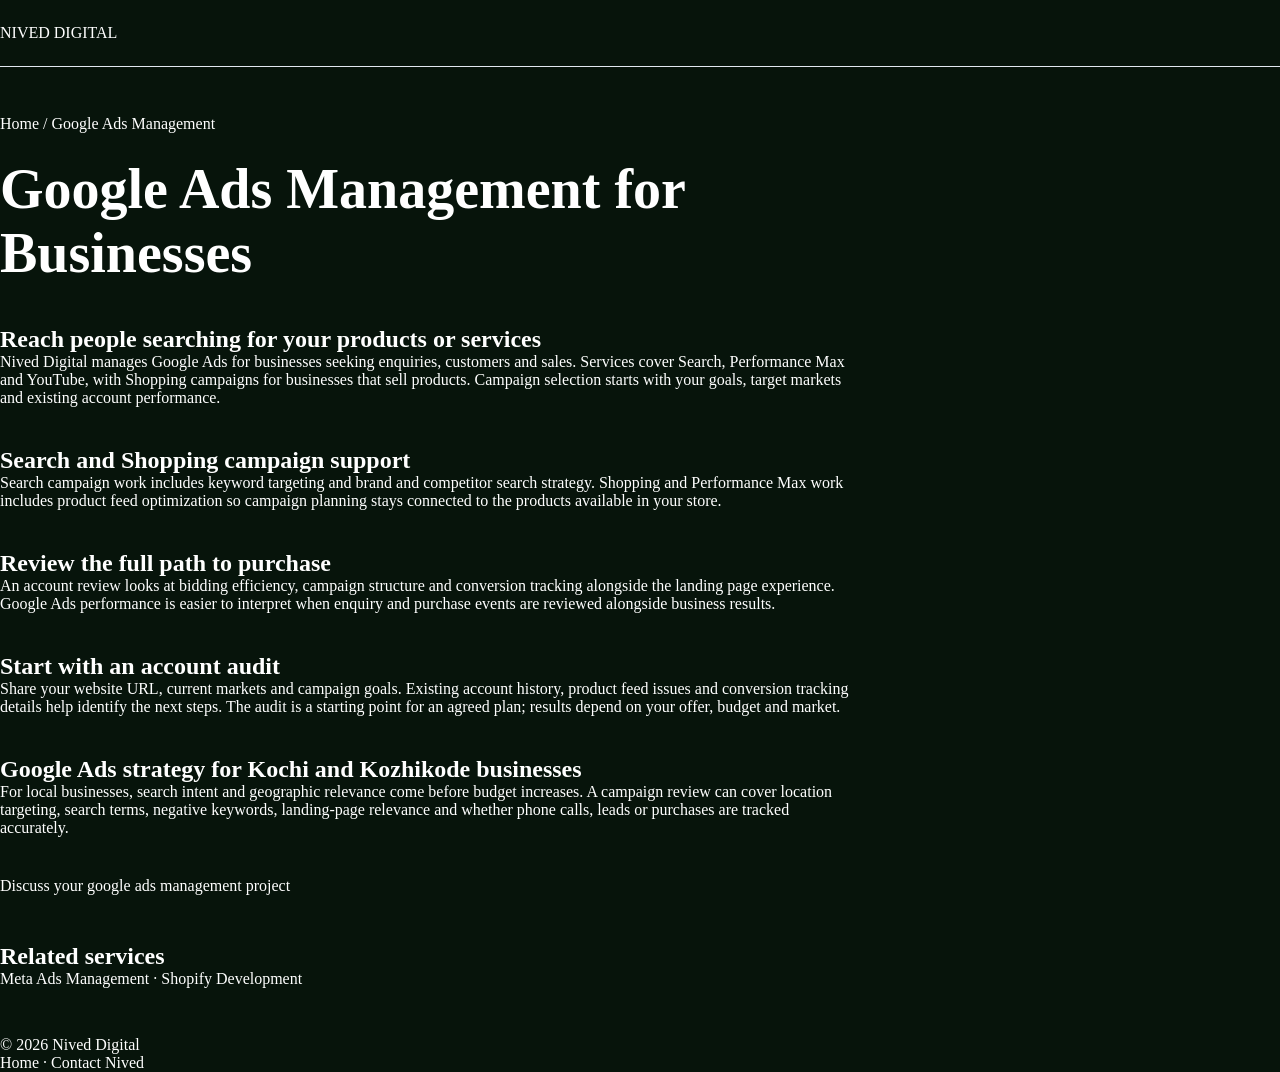
==== commit 5e13acd2: "SEO: strengthen local specialist relevance and service content" ====
--- a/services/google-ads-management/index.html
+++ b/services/google-ads-management/index.html
@@ -1,11 +1,12 @@
 <!DOCTYPE html>
 <html lang="en"><head><meta charset="UTF-8"><meta name="viewport" content="width=device-width, initial-scale=1.0">
-<title>Google Ads Management | Nived Digital</title><meta name="description" content="Google Search, Shopping and Performance Max campaign management for businesses. Explore Nived Digital’s Google Ads services and book a free audit.">
+<title>Google Ads Specialist in Kerala | Amal Nived</title><meta name="description" content="Google Ads management by Amal Nived, a performance marketer from Kozhikode, Kerala. Search and Performance Max campaigns for leads and online sales.">
 <link rel="canonical" href="https://niveddigital.com/services/google-ads-management/"><meta name="robots" content="index, follow, max-image-preview:large">
-<meta property="og:type" content="website"><meta property="og:title" content="Google Ads Management | Nived Digital"><meta property="og:description" content="Google Search, Shopping and Performance Max campaign management for businesses. Explore Nived Digital’s Google Ads services and book a free audit."><meta property="og:url" content="https://niveddigital.com/services/google-ads-management/"><meta property="og:image" content="https://niveddigital.com/assets/images/project_meta_ads.jpg"><meta name="twitter:card" content="summary_large_image">
+<meta property="og:type" content="website"><meta property="og:title" content="Google Ads Specialist in Kerala | Amal Nived"><meta property="og:description" content="Google Ads management by Amal Nived, a performance marketer from Kozhikode, Kerala. Search and Performance Max campaigns for leads and online sales."><meta property="og:url" content="https://niveddigital.com/services/google-ads-management/"><meta property="og:image" content="https://niveddigital.com/assets/images/project_meta_ads.jpg"><meta name="twitter:card" content="summary_large_image">
 <link rel="icon" href="/assets/favicon.svg" type="image/svg+xml"><link rel="preconnect" href="https://fonts.googleapis.com"><link rel="preconnect" href="https://fonts.gstatic.com" crossorigin><link rel="stylesheet" href="https://fonts.googleapis.com/css2?family=Inter:wght@300;400;500;600;700&amp;family=Plus+Jakarta+Sans:wght@400;500;600;700;800&amp;display=swap"><link rel="stylesheet" href="/styles.css">
 <script type="application/ld+json">{"@context": "https://schema.org", "@graph": [{"@type": "Service", "@id": "https://niveddigital.com/services/google-ads-management/#service", "name": "Google Ads Management", "url": "https://niveddigital.com/services/google-ads-management/", "description": "Google Search, Shopping and Performance Max campaign management for businesses. Explore Nived Digital\u2019s Google Ads services and book a free audit.", "provider": {"@type": "Organization", "@id": "https://niveddigital.com/#organization", "name": "Nived Digital", "url": "https://niveddigital.com/"}}, {"@type": "BreadcrumbList", "itemListElement": [{"@type": "ListItem", "position": 1, "name": "Home", "item": "https://niveddigital.com/"}, {"@type": "ListItem", "position": 2, "name": "Google Ads Management", "item": "https://niveddigital.com/services/google-ads-management/"}]}]}</script></head>
 <body><header style="padding:1.5rem 0;border-bottom:1px solid #e2e8f0"><nav class="container" aria-label="Main navigation"><a href="/" class="brand-logo">NIVED DIGITAL</a></nav></header>
 <main class="container" style="max-width:850px;padding-top:3rem;padding-bottom:3rem"><nav aria-label="Breadcrumb"><a href="/">Home</a> / Google Ads Management</nav><h1 style="font-size:clamp(2rem,5vw,3.5rem);line-height:1.15;margin:1.5rem 0">Google Ads Management for Businesses</h1><section style="margin: 2.5rem 0"><h2>Reach people searching for your products or services</h2><p>Nived Digital manages Google Ads for businesses seeking enquiries, customers and sales. Services cover Search, Performance Max and YouTube, with Shopping campaigns for businesses that sell products. Campaign selection starts with your goals, target markets and existing account performance.</p></section><section style="margin: 2.5rem 0"><h2>Search and Shopping campaign support</h2><p>Search campaign work includes keyword targeting and brand and competitor search strategy. Shopping and Performance Max work includes product feed optimization so campaign planning stays connected to the products available in your store.</p></section><section style="margin: 2.5rem 0"><h2>Review the full path to purchase</h2><p>An account review looks at bidding efficiency, campaign structure and conversion tracking alongside the landing page experience. Google Ads performance is easier to interpret when enquiry and purchase events are reviewed alongside business results.</p></section><section style="margin: 2.5rem 0"><h2>Start with an account audit</h2><p>Share your website URL, current markets and campaign goals. Existing account history, product feed issues and conversion tracking details help identify the next steps. The audit is a starting point for an agreed plan; results depend on your offer, budget and market.</p></section>
+<section style="margin:2.5rem 0"><h2>Google Ads strategy for Kochi and Kozhikode businesses</h2><p>For local businesses, search intent and geographic relevance come before budget increases. A campaign review can cover location targeting, search terms, negative keywords, landing-page relevance and whether phone calls, leads or purchases are tracked accurately.</p></section>
 <a href="/#contact" class="btn btn-primary">Discuss your google ads management project</a><section style="margin-top:3rem"><h2>Related services</h2><p><a href="/services/meta-ads-management/">Meta Ads Management</a> · <a href="/services/shopify-development/">Shopify Development</a></p></section></main>
 <footer class="footer"><div class="container"><p>© 2026 Nived Digital</p><a href="/">Home</a> · <a href="mailto:contact@niveddigital.com">Contact Nived</a></div></footer></body></html>
--- a/styles.css
+++ b/styles.css
@@ -1,48 +1,61 @@
 /* ==========================================================================
-   NIVED DIGITAL - PREMIUM PORTFOLIO DESIGN SYSTEM & STYLESHEET
+   NIVED DIGITAL — PORTFOLIO DESIGN SYSTEM
+   Inspired by dmirsha.com:
+   - Primary Font: 'Manrope', sans-serif
+   - Atmosphere: Dark Obsidian & Deep Green (#07140b / #0a0f0c)
+   - Signature Brand Accent: Neon Growth Green (#20BF55)
+   - Clean, Crisp Geometric Typography & Sleek Modern Spacing
    ========================================================================== */
 
-
+/* --------------------------------------------------------------------------
+   1. CSS VARIABLES & DESIGN TOKENS
+   -------------------------------------------------------------------------- */
 :root {
-  /* Color Palette */
-  --bg-main: #ffffff;
-  --bg-alt: #f8fafc;
-  --bg-dark: #090d16;
-  --bg-dark-card: #111827;
-  --text-main: #0f172a;
-  --text-muted: #64748b;
-  --text-light: #94a3b8;
-  --text-white: #ffffff;
-  
-  /* Brand Accents */
-  --primary: #0f172a;
-  --primary-hover: #1e293b;
-  --accent-green: #10b981;
-  --accent-green-glow: rgba(16, 185, 129, 0.15);
-  --accent-indigo: #6366f1;
-  --accent-indigo-glow: rgba(99, 102, 241, 0.15);
-  --accent-gradient: linear-gradient(135deg, #0f172a 0%, #334155 100%);
-  --accent-glow: linear-gradient(135deg, #10b981 0%, #3b82f6 100%);
-  
-  /* Glassmorphism & Effects */
-  --glass-bg: rgba(255, 255, 255, 0.85);
-  --glass-border: rgba(15, 23, 42, 0.08);
-  --glass-shadow: 0 20px 40px -15px rgba(0, 0, 0, 0.05);
-  --card-shadow: 0 10px 30px -10px rgba(15, 23, 42, 0.06);
-  --card-shadow-hover: 0 20px 40px -10px rgba(15, 23, 42, 0.12);
-  
-  /* Typography & Layout */
-  --font-display: 'Plus Jakarta Sans', -apple-system, BlinkMacSystemFont, sans-serif;
-  --font-body: 'Inter', -apple-system, BlinkMacSystemFont, sans-serif;
-  --radius-sm: 8px;
-  --radius-md: 14px;
+  /* dmirsha.com Signature Color Palette */
+  --green: #20BF55;
+  --green-light: #65E98F;
+  --green-hover: #19a94b;
+  --green-glow: rgba(32, 191, 85, 0.22);
+  --green-subtle: rgba(32, 191, 85, 0.08);
+
+  --bg-deep: #07140b;
+  --bg-main: #0a0f0c;
+  --bg-card: #0e1611;
+  --bg-card-hover: #121e16;
+  --bg-surface: #101c13;
+
+  --border-subtle: rgba(255, 255, 255, 0.08);
+  --border-medium: rgba(255, 255, 255, 0.14);
+  --border-green: rgba(32, 191, 85, 0.35);
+
+  --white: #ffffff;
+  --text-main: #ffffff;
+  --text-secondary: rgba(255, 255, 255, 0.88);
+  --text-muted: rgba(255, 255, 255, 0.65);
+  --text-faint: rgba(255, 255, 255, 0.4);
+
+  --font-main: 'Manrope', -apple-system, BlinkMacSystemFont, 'Segoe UI', Roboto, sans-serif;
+  --font-mono: 'JetBrains Mono', monospace;
+
+  --radius-xs: 6px;
+  --radius-sm: 10px;
+  --radius-md: 16px;
   --radius-lg: 24px;
-  --radius-full: 9999px;
-  --transition-fast: 0.2s ease;
-  --transition-smooth: 0.4s cubic-bezier(0.16, 1, 0.3, 1);
-}
-
-/* Reset & Base */
+  --radius-xl: 32px;
+  --radius-pill: 9999px;
+
+  --shadow-sm: 0 4px 12px rgba(0, 0, 0, 0.3);
+  --shadow-md: 0 12px 30px rgba(0, 0, 0, 0.45);
+  --shadow-lg: 0 25px 60px rgba(0, 0, 0, 0.6);
+  --shadow-glow: 0 0 30px rgba(32, 191, 85, 0.25);
+
+  --transition-fast: 0.18s cubic-bezier(0.16, 1, 0.3, 1);
+  --transition-smooth: 0.35s cubic-bezier(0.16, 1, 0.3, 1);
+}
+
+/* --------------------------------------------------------------------------
+   2. GLOBAL RESETS & BASE STYLES
+   -------------------------------------------------------------------------- */
 *, *::before, *::after {
   box-sizing: border-box;
   margin: 0;
@@ -50,1459 +63,2699 @@
 }
 
 html {
+  font-size: 16px;
   scroll-behavior: smooth;
-  font-size: 16px;
-  overflow-x: hidden;
-  width: 100%;
-}
-
-body {
-  font-family: var(--font-body);
-  background-color: var(--bg-main);
+  scroll-padding-top: 100px;
+  background-color: var(--bg-deep);
   color: var(--text-main);
-  line-height: 1.6;
   -webkit-font-smoothing: antialiased;
   -moz-osx-font-smoothing: grayscale;
   overflow-x: hidden;
-  width: 100%;
+}
+
+body.dm-body {
+  font-family: var(--font-main);
+  background-color: var(--bg-deep);
+  color: var(--text-main);
+  line-height: 1.65;
+  min-height: 100vh;
   position: relative;
-}
-
-/* Typography Helpers */
-h1, h2, h3, h4, h5, h6 {
-  font-family: var(--font-display);
-  font-weight: 700;
-  line-height: 1.15;
-  color: var(--text-main);
-  overflow-wrap: break-word;
+  overflow-x: hidden;
+}
+
+img, video {
+  max-width: 100%;
+  height: auto;
+  display: block;
 }
 
 a {
   color: inherit;
   text-decoration: none;
-  transition: var(--transition-fast);
-}
-
-img {
-  max-width: 100%;
-  height: auto;
-  display: block;
-}
-
-/* Utilities */
-.container {
-  max-width: 1280px;
+  transition: color var(--transition-fast);
+}
+
+button {
+  font-family: inherit;
+  cursor: pointer;
+  border: none;
+  background: none;
+  color: inherit;
+}
+
+ul, ol {
+  list-style: none;
+}
+
+input, select, textarea {
+  font-family: inherit;
+}
+
+.text-green { color: var(--green) !important; }
+.font-mono { font-family: var(--font-mono); }
+
+/* Ambient Glow Orbs */
+.dm-bg-ambient {
+  position: fixed;
+  pointer-events: none;
+  border-radius: 50%;
+  filter: blur(140px);
+  z-index: 0;
+  opacity: 0.18;
+}
+
+.dm-bg-ambient-1 {
+  width: 550px;
+  height: 550px;
+  top: -80px;
+  left: 5%;
+  background: radial-gradient(circle, var(--green) 0%, transparent 70%);
+}
+
+.dm-bg-ambient-2 {
+  width: 600px;
+  height: 600px;
+  top: 40%;
+  right: -100px;
+  background: radial-gradient(circle, var(--green-hover) 0%, transparent 70%);
+}
+
+.dm-bg-ambient-3 {
+  width: 500px;
+  height: 500px;
+  bottom: 5%;
+  left: 10%;
+  background: radial-gradient(circle, #117B37 0%, transparent 70%);
+}
+
+.dm-container {
+  width: 90%;
+  max-width: 1200px;
   margin: 0 auto;
-  padding: 0 1.5rem;
-  width: 100%;
-  box-sizing: border-box;
-}
-
-.gradient-text {
-  background: linear-gradient(135deg, #0f172a 0%, #475569 100%);
-  -webkit-background-clip: text;
-  -webkit-text-fill-color: transparent;
-}
-
-.gradient-accent-text {
-  background: linear-gradient(135deg, #10b981 0%, #3b82f6 100%);
-  -webkit-background-clip: text;
-  -webkit-text-fill-color: transparent;
-}
-
-.badge {
-  display: inline-flex;
-  align-items: center;
-  gap: 0.5rem;
-  padding: 0.4rem 1rem;
-  border-radius: var(--radius-full);
-  font-size: 0.75rem;
-  font-weight: 700;
-  letter-spacing: 0.08em;
+  position: relative;
+  z-index: 1;
+}
+
+.dm-section-head {
+  text-align: center;
+  max-width: 780px;
+  margin: 0 auto 55px auto;
+}
+
+.dm-eyebrow {
+  font-size: 11px;
+  font-weight: 700;
+  letter-spacing: 2px;
   text-transform: uppercase;
-  background: rgba(15, 23, 42, 0.04);
-  border: 1px solid rgba(15, 23, 42, 0.08);
-  color: var(--text-main);
-  backdrop-filter: blur(8px);
-  max-width: 100%;
-}
-
-.pulse-dot {
+  color: var(--green);
+  margin-bottom: 12px;
+}
+
+.dm-title {
+  font-size: clamp(2rem, 3.4vw + 0.5rem, 2.85rem);
+  font-weight: 800;
+  color: var(--white);
+  line-height: 1.22;
+  letter-spacing: -1.2px;
+  margin-bottom: 16px;
+}
+
+.dm-desc {
+  font-size: 1.05rem;
+  color: var(--text-muted);
+  line-height: 1.7;
+}
+
+.dm-pulse-dot {
+  display: inline-block;
   width: 8px;
   height: 8px;
-  flex-shrink: 0;
-  background-color: var(--accent-green);
   border-radius: 50%;
-  box-shadow: 0 0 0 0 rgba(16, 185, 129, 0.7);
-  animation: pulse 2s infinite;
-}
-
-@keyframes pulse {
-  0% {
-    transform: scale(0.95);
-    box-shadow: 0 0 0 0 rgba(16, 185, 129, 0.7);
-  }
-  70% {
-    transform: scale(1);
-    box-shadow: 0 0 0 8px rgba(16, 185, 129, 0);
-  }
-  100% {
-    transform: scale(0.95);
-    box-shadow: 0 0 0 0 rgba(16, 185, 129, 0);
-  }
-}
-
-/* Header & Nav */
-.header {
+  background: var(--green);
+  box-shadow: 0 0 10px var(--green);
+  animation: pulseBlink 2s infinite ease-in-out;
+  margin-right: 6px;
+}
+
+@keyframes pulseBlink {
+  0%, 100% { opacity: 1; transform: scale(1); }
+  50% { opacity: 0.35; transform: scale(0.85); }
+}
+
+/* --------------------------------------------------------------------------
+   3. BUTTONS (dmirsha.com style)
+   -------------------------------------------------------------------------- */
+.dm-btn {
+  display: inline-flex;
+  align-items: center;
+  justify-content: center;
+  gap: 10px;
+  padding: 14px 28px;
+  border-radius: var(--radius-pill);
+  font-size: 0.95rem;
+  font-weight: 700;
+  transition: all var(--transition-smooth);
+  white-space: nowrap;
+}
+
+.dm-btn-sm {
+  padding: 10px 22px;
+  font-size: 0.88rem;
+}
+
+.dm-btn-lg {
+  padding: 18px 36px;
+  font-size: 1.05rem;
+}
+
+.dm-btn-primary {
+  background: var(--green);
+  color: #07140b;
+  box-shadow: 0 4px 20px rgba(32, 191, 85, 0.35);
+}
+
+.dm-btn-primary:hover {
+  background: var(--green-hover);
+  transform: translateY(-2px);
+  box-shadow: 0 8px 30px rgba(32, 191, 85, 0.5);
+  color: #07140b;
+}
+
+.dm-btn-wa {
+  background: #25D366;
+  color: #ffffff;
+  box-shadow: 0 4px 20px rgba(37, 211, 102, 0.35);
+}
+
+.dm-btn-wa:hover {
+  background: #20ba5a;
+  transform: translateY(-2px);
+  box-shadow: 0 8px 30px rgba(37, 211, 102, 0.5);
+  color: #ffffff;
+}
+
+.dm-btn-block {
+  width: 100%;
+}
+
+/* --------------------------------------------------------------------------
+   4. NAVIGATION BAR (dm-nav style)
+   -------------------------------------------------------------------------- */
+.dm-nav-container {
   position: fixed;
-  top: 0;
+  top: 18px;
   left: 0;
   right: 0;
   z-index: 1000;
-  padding: 1.25rem 0;
+  padding: 0 20px;
   transition: all var(--transition-smooth);
 }
 
-.header.scrolled {
-  padding: 0.85rem 0;
-  background: var(--glass-bg);
-  backdrop-filter: blur(16px);
-  -webkit-backdrop-filter: blur(16px);
-  border-bottom: 1px solid var(--glass-border);
-  box-shadow: var(--glass-shadow);
-}
-
-.nav-wrapper {
+.dm-nav-wrapper {
+  max-width: 1200px;
+  margin: 0 auto;
   display: flex;
   align-items: center;
   justify-content: space-between;
-}
-
-.brand-logo {
-  display: flex;
-  align-items: center;
-  gap: 0.6rem;
-  font-family: var(--font-display);
+  padding: 12px 24px;
+  background: rgba(7, 20, 11, 0.85);
+  backdrop-filter: blur(18px);
+  -webkit-backdrop-filter: blur(18px);
+  border: 1px solid var(--border-subtle);
+  border-radius: var(--radius-pill);
+  box-shadow: var(--shadow-md);
+  transition: all var(--transition-smooth);
+}
+
+.dm-nav-container.scrolled .dm-nav-wrapper {
+  background: rgba(7, 20, 11, 0.96);
+  border-color: rgba(32, 191, 85, 0.25);
+  box-shadow: 0 12px 35px rgba(0, 0, 0, 0.6);
+  padding: 10px 20px;
+}
+
+.dm-logo {
+  display: flex;
+  align-items: center;
+  gap: 10px;
+}
+
+.dm-logo-icon {
+  width: 36px;
+  height: 36px;
+  border-radius: var(--radius-sm);
+  background: rgba(32, 191, 85, 0.15);
+  border: 1px solid var(--border-green);
+  display: flex;
+  align-items: center;
+  justify-content: center;
+  color: var(--green);
+  font-size: 1rem;
+}
+
+.dm-logo-text {
+  display: flex;
+  flex-direction: column;
+}
+
+.dm-logo-title {
+  font-size: 1.15rem;
   font-weight: 800;
-  font-size: 1.15rem;
-  letter-spacing: -0.02em;
-}
-
-.brand-icon {
-  background: var(--text-main);
-  color: #ffffff;
-  padding: 0.25rem 0.55rem;
-  border-radius: 6px;
-  font-size: 0.85rem;
-  font-weight: 900;
-}
-
-.nav-links {
-  display: flex;
-  align-items: center;
-  gap: 2rem;
-  list-style: none;
-}
-
-.nav-link {
+  letter-spacing: -0.5px;
+  color: var(--white);
+  line-height: 1;
+}
+
+.dm-logo-title span {
+  color: var(--green);
+}
+
+.dm-logo-sub {
+  font-size: 0.62rem;
+  font-weight: 700;
+  color: var(--green);
+  letter-spacing: 2px;
+  line-height: 1.2;
+}
+
+.dm-nav-menu {
+  display: flex;
+  align-items: center;
+  gap: 24px;
+}
+
+.dm-nav-link {
   font-size: 0.9rem;
-  font-weight: 500;
+  font-weight: 600;
   color: var(--text-muted);
   position: relative;
-  padding: 0.25rem 0;
-}
-
-.nav-link:hover, .nav-link.active {
-  color: var(--text-main);
-}
-
-.nav-link.active::after {
+  transition: color var(--transition-fast);
+}
+
+.dm-nav-link:hover, .dm-nav-link.active {
+  color: var(--white);
+}
+
+.dm-nav-link.active::after {
   content: '';
   position: absolute;
-  bottom: -2px;
+  bottom: -6px;
   left: 0;
   right: 0;
   height: 2px;
-  background: var(--text-main);
+  background: var(--green);
   border-radius: 2px;
-}
-
-.nav-actions {
-  display: flex;
-  align-items: center;
-  gap: 0.75rem;
-}
-
-.btn {
+  box-shadow: 0 0 8px var(--green);
+}
+
+.dm-nav-actions {
+  display: flex;
+  align-items: center;
+  gap: 12px;
+}
+
+.dm-nav-wa-btn {
   display: inline-flex;
   align-items: center;
+  gap: 6px;
+  padding: 8px 16px;
+  border-radius: var(--radius-pill);
+  background: rgba(37, 211, 102, 0.12);
+  border: 1px solid rgba(37, 211, 102, 0.3);
+  color: #25D366;
+  font-size: 0.85rem;
+  font-weight: 700;
+  transition: all var(--transition-fast);
+}
+
+.dm-nav-wa-btn:hover {
+  background: #25D366;
+  color: #ffffff;
+  transform: translateY(-2px);
+  box-shadow: 0 4px 15px rgba(37, 211, 102, 0.4);
+}
+
+.dm-mobile-toggle {
+  display: none;
+  flex-direction: column;
+  gap: 5px;
+  width: 34px;
+  height: 34px;
   justify-content: center;
-  gap: 0.5rem;
-  padding: 0.85rem 1.75rem;
-  border-radius: var(--radius-full);
-  font-family: var(--font-display);
-  font-size: 0.85rem;
-  font-weight: 700;
-  letter-spacing: 0.04em;
+  align-items: center;
+  background: transparent;
+  cursor: pointer;
+  padding: 4px;
+}
+
+.dm-mobile-toggle .bar {
+  width: 20px;
+  height: 2px;
+  background-color: var(--white);
+  border-radius: 2px;
+  transition: all var(--transition-fast);
+}
+
+.dm-mobile-drawer-cta {
+  display: none;
+}
+
+/* --------------------------------------------------------------------------
+   5. HERO SECTION (dm-hero-final exact match)
+   -------------------------------------------------------------------------- */
+.dm-hero-final {
+  width: 100%;
+  padding: 130px 5% 40px;
+  position: relative;
+  overflow: hidden;
+  color: var(--white);
+  font-family: var(--font-main);
+  z-index: 1;
+}
+
+.dm-hero-final__inner {
+  max-width: 1200px;
+  min-height: 580px;
+  margin: 0 auto;
+  display: grid;
+  grid-template-columns: 1.1fr 0.9fr;
+  align-items: end;
+  gap: 40px;
+}
+
+.dm-hero-final__content {
+  position: relative;
+  z-index: 2;
+  padding: 20px 0;
+}
+
+.dm-hero-final__label {
+  margin: 0 0 16px;
+  color: var(--green);
+  font-size: 11px;
+  font-weight: 700;
+  letter-spacing: 1.8px;
+  line-height: 1.6;
   text-transform: uppercase;
-  cursor: pointer;
-  border: 1px solid transparent;
+  display: flex;
+  align-items: center;
+}
+
+.dm-hero-final__name {
+  margin: 0 0 16px !important;
+  color: #fff !important;
+  font-size: clamp(42px, 5.2vw, 68px) !important;
+  font-weight: 800 !important;
+  line-height: 1.1 !important;
+  letter-spacing: -2.5px !important;
+}
+
+.dm-hero-final__name span {
+  color: var(--green);
+}
+
+.dm-hero-final__heading {
+  max-width: 540px;
+  margin: 0 0 18px 0 !important;
+  color: rgba(255, 255, 255, 0.92) !important;
+  font-size: clamp(19px, 2vw, 24px) !important;
+  font-weight: 600 !important;
+  line-height: 1.45 !important;
+  letter-spacing: -0.5px !important;
+}
+
+.dm-hero-final__description {
+  max-width: 520px;
+  margin: 0 0 28px 0 !important;
+  color: var(--text-muted) !important;
+  font-size: 14px !important;
+  font-weight: 400 !important;
+  line-height: 1.85 !important;
+}
+
+.dm-hero-final__actions {
+  display: flex;
+  flex-wrap: wrap;
+  align-items: center;
+  gap: 20px;
+  margin-bottom: 30px;
+}
+
+.dm-hero-final__button {
+  display: inline-flex;
+  align-items: center;
+  gap: 10px;
+  padding: 15px 32px;
+  background: var(--green);
+  color: #07140b;
+  border-radius: var(--radius-pill);
+  font-size: 0.95rem;
+  font-weight: 800;
+  box-shadow: 0 4px 25px rgba(32, 191, 85, 0.4);
   transition: all var(--transition-smooth);
-  box-sizing: border-box;
-}
-
-.btn-primary {
-  background: var(--primary);
-  color: #ffffff;
-  box-shadow: 0 10px 25px -5px rgba(15, 23, 42, 0.2);
-}
-
-.btn-primary:hover {
-  background: var(--primary-hover);
+}
+
+.dm-hero-final__button:hover {
+  background: var(--green-hover);
   transform: translateY(-2px);
-  box-shadow: 0 15px 30px -5px rgba(15, 23, 42, 0.3);
-}
-
-.btn-outline {
+  box-shadow: 0 8px 35px rgba(32, 191, 85, 0.55);
+  color: #07140b;
+}
+
+.dm-hero-final__about {
+  display: inline-flex;
+  align-items: center;
+  gap: 8px;
+  font-size: 0.95rem;
+  font-weight: 600;
+  color: rgba(255, 255, 255, 0.85);
+  transition: all var(--transition-fast);
+}
+
+.dm-hero-final__about:hover {
+  color: var(--green);
+  gap: 12px;
+}
+
+.dm-hero-final__expertise {
+  display: flex;
+  flex-wrap: wrap;
+  gap: 10px;
+  margin-bottom: 30px;
+}
+
+.dm-hero-final__expertise span {
+  font-size: 12px;
+  font-weight: 600;
+  padding: 6px 14px;
+  border-radius: var(--radius-pill);
+  background: rgba(255, 255, 255, 0.04);
+  border: 1px solid var(--border-subtle);
+  color: rgba(255, 255, 255, 0.85);
+}
+
+/* Proof stats bar */
+.dm-hero-proof {
+  display: flex;
+  align-items: center;
+  gap: 22px;
+  padding-top: 24px;
+  border-top: 1px solid var(--border-subtle);
+}
+
+.dm-proof-stat {
+  display: flex;
+  flex-direction: column;
+}
+
+.dm-stat-num {
+  font-size: 1.4rem;
+  font-weight: 800;
+  font-family: var(--font-mono);
+  color: var(--green);
+  line-height: 1.1;
+}
+
+.dm-stat-txt {
+  font-size: 0.75rem;
+  color: var(--text-muted);
+}
+
+.dm-proof-sep {
+  width: 1px;
+  height: 32px;
+  background: var(--border-subtle);
+}
+
+/* Hero Portrait & Glow (Exact dmirsha.com visual layout) */
+.dm-hero-final__visual {
+  position: relative;
+  width: 100%;
+  height: 590px;
+  align-self: end;
+  display: flex;
+  align-items: flex-end;
+  justify-content: center;
+  animation: dmFinalPhoto 0.9s 0.15s ease both;
+}
+
+@keyframes dmFinalPhoto {
+  0% { opacity: 0; transform: translateY(20px); }
+  100% { opacity: 1; transform: translateY(0); }
+}
+
+.dm-hero-final__glow {
+  position: absolute;
+  width: 85%;
+  height: 70%;
+  bottom: 5%;
+  left: 50%;
+  transform: translateX(-50%);
+  background: radial-gradient(
+    circle at center,
+    rgba(32, 191, 85, 0.35) 0%,
+    rgba(32, 191, 85, 0.16) 40%,
+    transparent 72%
+  );
+  filter: blur(36px);
+  pointer-events: none;
+  z-index: 1;
+}
+
+.dm-hero-final__image {
+  position: relative;
+  width: 100%;
+  height: 100%;
+  display: flex;
+  justify-content: center;
+  align-items: flex-end;
+  overflow: hidden;
+  z-index: 2;
+}
+
+.dm-photo-img {
+  display: block;
+  position: relative;
+  z-index: 2;
+  width: 100%;
+  height: 100%;
+  max-height: 590px;
+  object-fit: contain;
+  object-position: center bottom;
+  transition: transform 0.7s cubic-bezier(0.16, 1, 0.3, 1);
+  filter: drop-shadow(0 15px 35px rgba(0, 0, 0, 0.7));
+}
+
+.dm-hero-final__visual:hover .dm-photo-img {
+  transform: scale(1.02);
+}
+
+.dm-hero-final__location {
+  position: absolute;
+  z-index: 3;
+  right: 0;
+  bottom: 22px;
+  color: rgba(255, 255, 255, 0.55);
+  font-size: 10px;
+  font-weight: 700;
+  letter-spacing: 2px;
+  text-transform: uppercase;
+}
+
+/* --------------------------------------------------------------------------
+   6. BRANDS MARQUEE (dm-brands-section exact match)
+   -------------------------------------------------------------------------- */
+.dm-brands-section {
+  width: 100%;
+  padding: 65px 0 55px;
   background: transparent;
-  color: var(--text-main);
-  border-color: rgba(15, 23, 42, 0.15);
-}
-
-.btn-outline:hover {
-  border-color: var(--text-main);
-  background: rgba(15, 23, 42, 0.03);
+  font-family: var(--font-main);
+  overflow: hidden;
+  border-top: 1px solid var(--border-subtle);
+  border-bottom: 1px solid var(--border-subtle);
+  position: relative;
+  z-index: 1;
+}
+
+.dm-brands-heading {
+  max-width: 1200px;
+  margin: 0 auto 34px;
+  padding: 0 24px;
+  text-align: center;
+}
+
+.dm-brands-eyebrow {
+  font-size: 11px;
+  font-weight: 700;
+  letter-spacing: 2px;
+  color: var(--green);
+  text-transform: uppercase;
+  margin-bottom: 8px;
+}
+
+.dm-brands-title {
+  font-size: clamp(1.8rem, 3vw, 2.3rem);
+  font-weight: 800;
+  color: var(--white);
+  letter-spacing: -1px;
+}
+
+.dm-brands-viewport {
+  width: 100%;
+  overflow: hidden;
+  user-select: none;
+}
+
+.dm-brands-track {
+  display: flex;
+  align-items: center;
+  gap: 20px;
+  width: max-content;
+  animation: dmBrandsScroll 32s linear infinite;
+}
+
+.dm-brands-track:hover {
+  animation-play-state: paused;
+}
+
+.dm-brand-logo {
+  flex-shrink: 0;
+}
+
+.dm-brand-pill {
+  display: inline-flex;
+  align-items: center;
+  gap: 10px;
+  padding: 12px 24px;
+  border-radius: var(--radius-pill);
+  background: var(--bg-card);
+  border: 1px solid var(--border-subtle);
+  color: var(--white);
+  font-size: 0.92rem;
+  font-weight: 700;
+  white-space: nowrap;
+  transition: all var(--transition-fast);
+}
+
+.dm-brand-pill i {
+  color: var(--green);
+  font-size: 1.1rem;
+}
+
+.dm-brand-pill:hover {
+  border-color: var(--border-green);
   transform: translateY(-2px);
-}
-
-.btn-icon {
-  width: 42px;
-  height: 42px;
-  border-radius: 50%;
+  background: var(--bg-card-hover);
+}
+
+.dm-pill-tech {
+  background: rgba(32, 191, 85, 0.05);
+  border-color: rgba(32, 191, 85, 0.2);
+}
+
+@keyframes dmBrandsScroll {
+  0% { transform: translateX(0); }
+  100% { transform: translateX(-50%); }
+}
+
+/* --------------------------------------------------------------------------
+   7. ABOUT SECTION (dm-about style)
+   -------------------------------------------------------------------------- */
+.dm-about-section {
+  padding: 95px 0;
+  position: relative;
+  z-index: 1;
+}
+
+.dm-about-grid {
+  display: grid;
+  grid-template-columns: repeat(3, 1fr);
+  gap: 28px;
+}
+
+.dm-about-card {
+  background: var(--bg-card);
+  border: 1px solid var(--border-subtle);
+  border-radius: var(--radius-lg);
+  padding: 38px 30px;
+  display: flex;
+  flex-direction: column;
+  position: relative;
+  transition: all var(--transition-smooth);
+}
+
+.dm-about-card:hover {
+  border-color: var(--border-green);
+  transform: translateY(-4px);
+  box-shadow: 0 15px 35px rgba(0, 0, 0, 0.5);
+}
+
+.dm-about-card-featured {
+  border-color: rgba(32, 191, 85, 0.3);
+  box-shadow: 0 10px 30px rgba(32, 191, 85, 0.08);
+}
+
+.dm-about-num {
+  font-size: 2.2rem;
+  font-weight: 800;
+  font-family: var(--font-mono);
+  color: rgba(255, 255, 255, 0.25);
+  line-height: 1;
+  margin-bottom: 20px;
+}
+
+.dm-about-title {
+  font-size: 1.35rem;
+  font-weight: 700;
+  color: var(--white);
+  line-height: 1.3;
+  margin-bottom: 14px;
+}
+
+.dm-about-text {
+  font-size: 0.95rem;
+  color: var(--text-muted);
+  line-height: 1.7;
+  margin-bottom: 24px;
+  flex-grow: 1;
+}
+
+.dm-about-tag {
+  align-self: flex-start;
+  font-size: 0.78rem;
+  font-weight: 700;
+  color: var(--green);
+  padding: 6px 14px;
+  border-radius: var(--radius-pill);
+  background: var(--green-subtle);
+  border: 1px solid rgba(32, 191, 85, 0.25);
+}
+
+/* --------------------------------------------------------------------------
+   8. CORE SERVICES SECTION (dm-services exact match)
+   -------------------------------------------------------------------------- */
+.dm-services {
+  width: 100%;
+  padding: 85px 0;
+  background: var(--bg-main);
+  border-top: 1px solid var(--border-subtle);
+  border-bottom: 1px solid var(--border-subtle);
+  position: relative;
+  z-index: 1;
+}
+
+.dm-services-inner {
+  width: 90%;
+  max-width: 1200px;
+  margin: 0 auto;
+}
+
+.dm-services-header {
+  text-align: center;
+  max-width: 780px;
+  margin: 0 auto 55px auto;
+}
+
+.dm-services-eyebrow {
+  font-size: 11px;
+  font-weight: 700;
+  letter-spacing: 2px;
+  color: var(--green);
+  text-transform: uppercase;
+  margin-bottom: 10px;
+}
+
+.dm-services-title {
+  font-size: clamp(2rem, 3.4vw + 0.5rem, 2.85rem);
+  font-weight: 800;
+  color: var(--white);
+  letter-spacing: -1.2px;
+  margin-bottom: 14px;
+}
+
+.dm-services-sub {
+  font-size: 1.05rem;
+  color: var(--text-muted);
+  line-height: 1.65;
+}
+
+.dm-services-grid {
+  display: grid;
+  grid-template-columns: repeat(3, 1fr);
+  gap: 28px;
+}
+
+.dm-service-card {
+  background: var(--bg-card);
+  border: 1px solid var(--border-subtle);
+  border-radius: var(--radius-lg);
+  padding: 36px 30px;
+  display: flex;
+  flex-direction: column;
+  transition: all var(--transition-smooth);
+}
+
+.dm-service-card:hover {
+  transform: translateY(-6px);
+  border-color: var(--border-green);
+  box-shadow: 0 20px 45px rgba(0, 0, 0, 0.5);
+  background: var(--bg-card-hover);
+}
+
+.dm-service-top {
+  display: flex;
+  align-items: center;
+  justify-content: space-between;
+  margin-bottom: 22px;
+}
+
+.dm-service-num {
+  font-size: 1.5rem;
+  font-weight: 800;
+  font-family: var(--font-mono);
+  color: var(--green);
+}
+
+.dm-service-icon {
+  width: 46px;
+  height: 46px;
+  border-radius: var(--radius-sm);
+  background: rgba(32, 191, 85, 0.12);
   display: flex;
   align-items: center;
   justify-content: center;
-  background: rgba(15, 23, 42, 0.05);
-  border: 1px solid rgba(15, 23, 42, 0.1);
-  color: var(--text-main);
-  flex-shrink: 0;
-}
-
-.btn-icon:hover {
-  background: var(--text-main);
-  color: #ffffff;
-  transform: scale(1.05);
-}
-
-.mobile-menu-btn {
-  display: none;
-  background: none;
-  border: none;
-  color: var(--text-main);
-  font-size: 1.35rem;
-  cursor: pointer;
-  padding: 0.35rem;
-  flex-shrink: 0;
-}
-
-/* Hero Section */
-.hero {
-  position: relative;
-  min-height: 100vh;
-  padding-top: 8.5rem;
-  padding-bottom: 5rem;
-  display: flex;
-  align-items: center;
-  background: radial-gradient(circle at 10% 20%, rgba(241, 245, 249, 0.8) 0%, rgba(255, 255, 255, 1) 90%);
-  overflow: hidden;
-}
-
-.hero-grid {
-  display: grid;
-  grid-template-columns: 1.2fr 0.8fr;
-  gap: 4rem;
-  align-items: center;
-}
-
-.hero-content {
-  display: flex;
-  flex-direction: column;
-  align-items: flex-start;
-}
-
-.hero-title {
-  font-size: 3.75rem;
-  font-weight: 800;
-  letter-spacing: -0.03em;
-  margin: 1.5rem 0 1.25rem 0;
-  line-height: 1.08;
-}
-
-.hero-subtitle {
-  font-size: 1.2rem;
-  color: var(--text-muted);
-  font-weight: 400;
-  max-width: 600px;
-  margin-bottom: 2.25rem;
-  line-height: 1.6;
-}
-
-.hero-ctas {
+  font-size: 1.3rem;
+  color: var(--green);
+}
+
+.dm-service-name {
+  font-size: 1.25rem;
+  font-weight: 700;
+  color: var(--white);
+  line-height: 1.3;
+  margin-bottom: 14px;
+}
+
+.dm-service-description {
+  font-size: 0.94rem;
+  color: var(--text-muted);
+  line-height: 1.65;
+  margin-bottom: 22px;
+  flex-grow: 1;
+}
+
+.dm-service-tags {
   display: flex;
   flex-wrap: wrap;
-  gap: 1rem;
-  margin-bottom: 3.5rem;
-  width: 100%;
-}
-
-.stats-bar {
-  display: grid;
-  grid-template-columns: repeat(4, 1fr);
-  gap: 1.5rem;
-  width: 100%;
-  padding-top: 2rem;
-  border-top: 1px solid rgba(15, 23, 42, 0.08);
-}
-
-.stat-item {
-  display: flex;
-  flex-direction: column;
-}
-
-.stat-number {
-  font-family: var(--font-display);
-  font-size: 1.75rem;
-  font-weight: 800;
-  color: var(--text-main);
-}
-
-.stat-label {
+  gap: 8px;
+  margin-bottom: 24px;
+  padding-top: 16px;
+  border-top: 1px solid var(--border-subtle);
+}
+
+.dm-service-tags span {
   font-size: 0.75rem;
   font-weight: 600;
-  color: var(--text-muted);
+  padding: 4px 12px;
+  border-radius: var(--radius-pill);
+  background: rgba(255, 255, 255, 0.04);
+  border: 1px solid var(--border-subtle);
+  color: rgba(255, 255, 255, 0.8);
+}
+
+.dm-service-link {
+  display: inline-flex;
+  align-items: center;
+  gap: 8px;
+  font-size: 0.9rem;
+  font-weight: 700;
+  color: var(--green);
+  transition: gap var(--transition-fast);
+  padding: 4px 0;
+}
+
+.dm-service-link:hover {
+  gap: 12px;
+  color: var(--green-light);
+}
+
+/* --------------------------------------------------------------------------
+   9. CERTIFICATIONS SLIDER (dm-cert exact match)
+   -------------------------------------------------------------------------- */
+.dm-cert-slider {
+  width: 100%;
+  padding: 85px 0 75px;
+  background: transparent;
+  position: relative;
+  z-index: 1;
+}
+
+.dm-cert-heading {
+  max-width: 1200px;
+  margin: 0 auto 40px;
+  padding: 0 24px;
+  text-align: center;
+}
+
+.dm-cert-eyebrow {
+  font-size: 11px;
+  font-weight: 700;
+  letter-spacing: 2px;
+  color: var(--green);
   text-transform: uppercase;
-  letter-spacing: 0.05em;
-  margin-top: 0.25rem;
-}
-
-.hero-visual {
+  margin-bottom: 10px;
+}
+
+.dm-cert-title {
+  font-size: clamp(1.8rem, 3vw, 2.4rem);
+  font-weight: 800;
+  color: var(--white);
+  letter-spacing: -1px;
+}
+
+.dm-cert-viewport {
+  width: 90%;
+  max-width: 1200px;
+  margin: 0 auto;
+}
+
+.dm-cert-track {
+  display: grid;
+  grid-template-columns: repeat(3, 1fr);
+  gap: 24px;
+}
+
+.dm-cert-card {
+  background: var(--bg-card);
+  border: 1px solid var(--border-subtle);
+  border-radius: var(--radius-lg);
+  padding: 30px 24px;
+  display: flex;
+  gap: 18px;
+  align-items: flex-start;
+  transition: all var(--transition-smooth);
+}
+
+.dm-cert-card:hover {
+  border-color: var(--border-green);
+  transform: translateY(-4px);
+  box-shadow: 0 15px 35px rgba(0, 0, 0, 0.4);
+}
+
+.dm-cert-badge-icon {
+  width: 48px;
+  height: 48px;
+  border-radius: var(--radius-md);
+  background: rgba(32, 191, 85, 0.12);
+  border: 1px solid var(--border-green);
+  display: flex;
+  align-items: center;
+  justify-content: center;
+  font-size: 1.3rem;
+  color: var(--green);
+  flex-shrink: 0;
+}
+
+.dm-cert-issuer {
+  display: block;
+  font-size: 0.74rem;
+  font-weight: 700;
+  text-transform: uppercase;
+  color: var(--green);
+  letter-spacing: 1px;
+  margin-bottom: 4px;
+}
+
+.dm-cert-name {
+  font-size: 1.05rem;
+  font-weight: 700;
+  color: var(--white);
+  line-height: 1.3;
+  margin-bottom: 8px;
+}
+
+.dm-cert-desc {
+  font-size: 0.85rem;
+  color: var(--text-muted);
+  line-height: 1.6;
+}
+
+/* --------------------------------------------------------------------------
+   10. SWIPEABLE PORTFOLIO CAROUSEL
+   -------------------------------------------------------------------------- */
+.dm-work-section {
+  padding: 85px 0;
+  background: var(--bg-main);
+  border-top: 1px solid var(--border-subtle);
+  border-bottom: 1px solid var(--border-subtle);
   position: relative;
-  display: flex;
+  z-index: 1;
+}
+
+.dm-filter-bar {
+  display: flex;
+  align-items: center;
   justify-content: center;
-  align-items: center;
-  width: 100%;
-  max-width: 440px;
-  margin: 0 auto;
-  padding: 1.5rem;
-  box-sizing: border-box;
-}
-
-.portrait-frame {
+  gap: 10px;
+  flex-wrap: wrap;
+  margin-bottom: 40px;
+}
+
+.dm-filter-tab {
+  padding: 10px 22px;
+  border-radius: var(--radius-pill);
+  background: rgba(255, 255, 255, 0.04);
+  border: 1px solid var(--border-subtle);
+  font-size: 0.88rem;
+  font-weight: 700;
+  color: var(--text-muted);
+  transition: all var(--transition-fast);
+}
+
+.dm-filter-tab:hover {
+  color: var(--white);
+  background: rgba(255, 255, 255, 0.08);
+}
+
+.dm-filter-tab.active {
+  background: var(--green);
+  color: #07140b;
+  border-color: var(--green);
+  box-shadow: 0 4px 15px rgba(32, 191, 85, 0.3);
+}
+
+.portfolio-slider-wrapper {
   position: relative;
   width: 100%;
-  max-width: 320px;
-  aspect-ratio: 4/5;
+}
+
+.portfolio-slider-track {
+  display: flex;
+  gap: 28px;
+  overflow-x: auto;
+  scroll-snap-type: x mandatory;
+  -webkit-overflow-scrolling: touch;
+  scroll-behavior: smooth;
+  scrollbar-width: none;
+  padding: 10px 4px 24px 4px;
+}
+
+.portfolio-slider-track::-webkit-scrollbar {
+  display: none;
+}
+
+.project-card {
+  flex: 0 0 calc(33.333% - 19px);
+  min-width: 320px;
+  scroll-snap-align: start;
+  scroll-snap-stop: always;
+  background: var(--bg-card);
+  border: 1px solid var(--border-subtle);
   border-radius: var(--radius-lg);
   overflow: hidden;
-  box-shadow: 0 30px 60px -15px rgba(0, 0, 0, 0.18);
-  border: 4px solid #ffffff;
-  background: var(--bg-alt);
-  z-index: 1;
-}
-
-.portrait-img {
+  display: flex;
+  flex-direction: column;
+  transition: all var(--transition-smooth);
+}
+
+.project-card:hover {
+  transform: translateY(-6px);
+  border-color: var(--border-green);
+  box-shadow: 0 20px 45px rgba(0, 0, 0, 0.6);
+}
+
+.project-media {
+  position: relative;
+  aspect-ratio: 16/10;
+  overflow: hidden;
+  background: #08110b;
+}
+
+.project-img {
   width: 100%;
   height: 100%;
   object-fit: cover;
-  object-position: center 20%;
   transition: transform var(--transition-smooth);
 }
 
-.portrait-frame:hover .portrait-img {
-  transform: scale(1.04);
-}
-
-/* Floating Glass Cards */
-.glass-float-card {
+.project-card:hover .project-img {
+  transform: scale(1.05);
+}
+
+.project-badge-float {
   position: absolute;
-  background: rgba(255, 255, 255, 0.95);
-  backdrop-filter: blur(16px);
-  -webkit-backdrop-filter: blur(16px);
-  border: 1px solid rgba(255, 255, 255, 0.95);
-  border-radius: var(--radius-md);
-  padding: 0.75rem 1rem;
-  box-shadow: 0 15px 35px -10px rgba(0, 0, 0, 0.12);
-  display: flex;
-  align-items: center;
-  gap: 0.75rem;
-  z-index: 10;
-  animation: float 4s ease-in-out infinite alternate;
-  max-width: 220px;
-  white-space: normal;
-}
-
-.glass-float-card.top-left {
-  top: 15%;
-  left: 0;
-}
-
-.glass-float-card.bottom-right {
-  bottom: 10%;
-  right: 0;
-  animation-delay: -2s;
-}
-
-@keyframes float {
-  0% { transform: translateY(0px); }
-  100% { transform: translateY(-10px); }
-}
-
-.float-icon {
-  width: 38px;
-  height: 38px;
-  border-radius: 10px;
-  background: var(--bg-alt);
+  top: 14px;
+  left: 14px;
+  padding: 6px 14px;
+  border-radius: var(--radius-pill);
+  background: rgba(7, 20, 11, 0.88);
+  border: 1px solid var(--border-green);
+  font-size: 0.75rem;
+  font-weight: 700;
+  color: var(--green);
+  z-index: 2;
+}
+
+.project-overlay {
+  position: absolute;
+  inset: 0;
+  background: rgba(7, 20, 11, 0.7);
   display: flex;
   align-items: center;
   justify-content: center;
+  opacity: 0;
+  transition: opacity var(--transition-smooth);
+  backdrop-filter: blur(4px);
+  z-index: 3;
+}
+
+.project-card:hover .project-overlay {
+  opacity: 1;
+}
+
+.btn-glass {
+  background: rgba(255, 255, 255, 0.15);
+  border: 1px solid rgba(255, 255, 255, 0.25);
+  color: #fff;
+  backdrop-filter: blur(8px);
+  padding: 8px 18px;
+  border-radius: var(--radius-pill);
+  font-size: 0.85rem;
+  font-weight: 700;
+}
+
+.btn-glass:hover {
+  background: var(--green);
+  color: #07140b;
+}
+
+.project-body {
+  padding: 24px;
+  display: flex;
+  flex-direction: column;
+  flex-grow: 1;
+}
+
+.project-meta {
+  display: flex;
+  align-items: center;
+  justify-content: space-between;
+  margin-bottom: 8px;
+}
+
+.client-name {
+  font-size: 0.76rem;
+  font-weight: 700;
+  color: var(--green);
+  text-transform: uppercase;
+  letter-spacing: 1.2px;
+}
+
+.project-metric {
+  font-family: var(--font-mono);
+  font-size: 0.82rem;
+  font-weight: 800;
+}
+
+.project-title {
   font-size: 1.15rem;
-  flex-shrink: 0;
-}
-
-.float-title {
-  font-size: 0.65rem;
-  font-weight: 800;
-  color: var(--text-muted);
-  text-transform: uppercase;
-  letter-spacing: 0.08em;
-}
-
-.float-val {
+  font-weight: 700;
+  color: var(--white);
+  line-height: 1.35;
+  margin-bottom: 12px;
+}
+
+.project-summary {
+  font-size: 0.88rem;
+  color: var(--text-muted);
+  line-height: 1.6;
+  margin-bottom: 18px;
+}
+
+.project-tags {
+  display: flex;
+  flex-wrap: wrap;
+  gap: 6px;
+  margin-top: auto;
+}
+
+.project-tags span {
+  font-size: 0.72rem;
+  font-weight: 600;
+  padding: 4px 10px;
+  border-radius: var(--radius-pill);
+  background: rgba(255, 255, 255, 0.04);
+  border: 1px solid var(--border-subtle);
+  color: var(--text-muted);
+}
+
+.project-card-footer {
+  margin-top: 16px;
+  padding-top: 14px;
+  border-top: 1px solid var(--border-subtle);
+}
+
+.project-breakdown-link {
+  display: inline-flex;
+  align-items: center;
+  gap: 8px;
+  font-size: 0.88rem;
+  font-weight: 700;
+  color: var(--green);
+  transition: gap var(--transition-fast);
+}
+
+.project-breakdown-link:hover {
+  gap: 12px;
+  color: var(--green-light);
+}
+
+/* Slider Controls */
+.slider-controls-bar {
+  display: flex;
+  align-items: center;
+  justify-content: center;
+  gap: 20px;
+  margin-top: 20px;
+}
+
+.slider-arrow-btn {
+  width: 44px;
+  height: 44px;
+  border-radius: 50%;
+  background: var(--bg-card);
+  border: 1px solid var(--border-subtle);
+  color: var(--white);
+  display: flex;
+  align-items: center;
+  justify-content: center;
   font-size: 0.95rem;
-  font-weight: 800;
-  color: var(--text-main);
-}
-
-/* Section Shared Layouts */
-.section {
-  padding: 6rem 0;
-  position: relative;
-}
-
-.section-alt {
-  background-color: var(--bg-alt);
-}
-
-.section-dark {
-  background-color: var(--bg-dark);
-  color: var(--text-white);
-}
-
-.section-header {
-  text-align: center;
-  max-width: 720px;
-  margin: 0 auto 4rem auto;
-}
-
-.section-tag {
-  font-size: 0.75rem;
-  font-weight: 800;
-  letter-spacing: 0.25em;
-  text-transform: uppercase;
-  color: var(--text-muted);
-  margin-bottom: 0.75rem;
-  display: block;
-}
-
-.section-dark .section-tag {
-  color: var(--accent-green);
-}
-
-.section-title {
-  font-size: 2.75rem;
-  font-weight: 800;
-  letter-spacing: -0.02em;
-  margin-bottom: 1rem;
-}
-
-.section-dark .section-title {
-  color: var(--text-white);
-}
-
-.section-subtitle {
-  font-size: 1.1rem;
-  color: var(--text-muted);
-}
-
-.section-dark .section-subtitle {
-  color: var(--text-light);
-}
-
-/* About Section */
-.about-grid {
-  display: grid;
-  grid-template-columns: 1fr 1fr;
-  gap: 4rem;
-  align-items: center;
-}
-
-.about-text p {
-  margin-bottom: 1.25rem;
-  color: var(--text-muted);
-  font-size: 1.05rem;
-  line-height: 1.7;
-}
-
-.skills-wrapper {
-  margin-top: 2rem;
-}
-
-.skills-title {
-  font-size: 0.9rem;
-  font-weight: 700;
-  text-transform: uppercase;
-  letter-spacing: 0.08em;
-  margin-bottom: 1rem;
-  color: var(--text-main);
-}
-
-.skills-grid {
-  display: flex;
-  flex-wrap: wrap;
-  gap: 0.65rem;
-}
-
-.skill-pill {
-  padding: 0.5rem 1rem;
-  background: #ffffff;
-  border: 1px solid rgba(15, 23, 42, 0.1);
-  border-radius: var(--radius-full);
-  font-size: 0.85rem;
-  font-weight: 600;
-  color: var(--text-main);
-  box-shadow: 0 2px 5px rgba(0,0,0,0.03);
-}
-
-.region-card {
-  background: #ffffff;
-  padding: 2.5rem;
-  border-radius: var(--radius-lg);
-  border: 1px solid var(--glass-border);
-  box-shadow: var(--card-shadow);
-}
-
-.region-card h3 {
-  font-size: 1.5rem;
-  margin-bottom: 1rem;
-}
-
-.region-list {
-  display: grid;
-  grid-template-columns: repeat(2, 1fr);
-  gap: 1rem;
-  margin-top: 1.5rem;
-}
-
-.region-item {
-  display: flex;
-  align-items: center;
-  gap: 0.75rem;
-  font-weight: 600;
-  font-size: 0.95rem;
-  padding: 0.75rem 1rem;
-  background: var(--bg-alt);
-  border-radius: var(--radius-sm);
-}
-
-/* Services Section */
-.services-grid {
-  display: grid;
-  grid-template-columns: repeat(3, 1fr);
-  gap: 2rem;
-}
-
-.service-card {
-  background: #ffffff;
-  border-radius: var(--radius-md);
-  padding: 2.25rem;
-  border: 1px solid rgba(15, 23, 42, 0.08);
-  box-shadow: var(--card-shadow);
-  transition: all var(--transition-smooth);
-  display: flex;
-  flex-direction: column;
-}
-
-.service-card.highlight {
-  border-color: rgba(0, 129, 251, 0.3);
-  box-shadow: 0 15px 35px -5px rgba(0, 129, 251, 0.12);
-  background: linear-gradient(180deg, #ffffff 0%, #f8fafc 100%);
-}
-
-.service-card:hover {
-  transform: translateY(-8px);
-  box-shadow: var(--card-shadow-hover);
-  border-color: rgba(15, 23, 42, 0.2);
-}
-
-.service-icon {
-  width: 52px;
-  height: 52px;
-  border-radius: var(--radius-sm);
-  background: var(--bg-alt);
-  display: flex;
-  align-items: center;
-  justify-content: center;
-  font-size: 1.5rem;
-  color: var(--text-main);
-  margin-bottom: 1.5rem;
-  flex-shrink: 0;
-}
-
-.service-card h3 {
-  font-size: 1.35rem;
-  margin-bottom: 0.85rem;
-}
-
-.service-card p {
-  color: var(--text-muted);
-  font-size: 0.95rem;
-  margin-bottom: 1.5rem;
-  flex-grow: 1;
-}
-
-.service-features {
-  list-style: none;
-  padding-top: 1.25rem;
-  border-top: 1px solid rgba(15, 23, 42, 0.06);
-}
-
-.service-features li {
-  font-size: 0.85rem;
-  font-weight: 500;
-  color: var(--text-main);
-  display: flex;
-  align-items: center;
-  gap: 0.5rem;
-  margin-bottom: 0.5rem;
-}
-
-.service-features li i {
-  color: var(--accent-green);
-  flex-shrink: 0;
-}
-
-/* Portfolio / Work Section */
-.filter-bar {
-  display: flex;
-  justify-content: center;
-  gap: 0.75rem;
-  flex-wrap: wrap;
-  margin-bottom: 3rem;
-}
-
-.filter-btn {
-  padding: 0.65rem 1.4rem;
-  border-radius: var(--radius-full);
-  border: 1px solid rgba(15, 23, 42, 0.1);
-  background: #ffffff;
-  color: var(--text-muted);
-  font-family: var(--font-display);
-  font-size: 0.85rem;
-  font-weight: 600;
+  transition: all var(--transition-fast);
+}
+
+.slider-arrow-btn:hover:not(:disabled) {
+  background: var(--green);
+  color: #07140b;
+  transform: translateY(-2px);
+  box-shadow: 0 4px 15px rgba(32, 191, 85, 0.4);
+}
+
+.slider-arrow-btn:disabled {
+  opacity: 0.3;
+  cursor: not-allowed;
+}
+
+.slider-pagination-dots {
+  display: flex;
+  align-items: center;
+  gap: 8px;
+}
+
+.slider-dot {
+  width: 10px;
+  height: 10px;
+  border-radius: 50%;
+  background: rgba(255, 255, 255, 0.2);
+  border: none;
   cursor: pointer;
   transition: all var(--transition-fast);
 }
 
-.filter-btn:hover, .filter-btn.active {
-  background: var(--text-main);
-  color: #ffffff;
-  border-color: var(--text-main);
-}
-
-.portfolio-grid {
+.slider-dot.active {
+  width: 28px;
+  border-radius: var(--radius-pill);
+  background: var(--green);
+  box-shadow: 0 0 12px var(--green-glow);
+}
+
+.slider-counter-badge {
+  font-family: var(--font-mono);
+  font-size: 0.88rem;
+  font-weight: 700;
+  color: var(--text-muted);
+  background: var(--bg-card);
+  border: 1px solid var(--border-subtle);
+  padding: 6px 14px;
+  border-radius: var(--radius-pill);
+}
+
+.slider-counter-badge #currentSlideNum {
+  color: var(--green);
+}
+
+.counter-sep {
+  margin: 0 4px;
+  color: rgba(255, 255, 255, 0.3);
+}
+
+.slider-swipe-hint {
+  display: none;
+}
+
+/* --------------------------------------------------------------------------
+   11. ROAS & REVENUE CALCULATOR (dm-calc style)
+   -------------------------------------------------------------------------- */
+.dm-calc-section {
+  padding: 85px 0;
+  position: relative;
+  z-index: 1;
+}
+
+.dm-calc-card {
+  background: var(--bg-card);
+  border: 1px solid var(--border-green);
+  border-radius: var(--radius-xl);
+  padding: 50px 44px;
+  box-shadow: 0 25px 60px rgba(0, 0, 0, 0.5);
+}
+
+.dm-calc-header {
+  display: flex;
+  align-items: flex-start;
+  justify-content: space-between;
+  gap: 20px;
+  margin-bottom: 40px;
+  padding-bottom: 24px;
+  border-bottom: 1px solid var(--border-subtle);
+}
+
+.dm-calc-title {
+  font-size: clamp(1.8rem, 3vw, 2.4rem);
+  font-weight: 800;
+  color: var(--white);
+  letter-spacing: -1px;
+  margin-bottom: 8px;
+}
+
+.dm-calc-sub {
+  font-size: 1rem;
+  color: var(--text-muted);
+  max-width: 620px;
+}
+
+.dm-live-badge {
+  display: inline-flex;
+  align-items: center;
+  padding: 6px 16px;
+  border-radius: var(--radius-pill);
+  background: var(--green-subtle);
+  border: 1px solid var(--border-green);
+  color: var(--green);
+  font-size: 0.8rem;
+  font-weight: 700;
+  letter-spacing: 0.5px;
+}
+
+.dm-calc-grid {
   display: grid;
-  grid-template-columns: repeat(2, 1fr);
-  gap: 2.5rem;
-}
-
-.project-card {
-  background: #ffffff;
-  border-radius: var(--radius-lg);
-  overflow: hidden;
-  border: 1px solid rgba(15, 23, 42, 0.08);
-  box-shadow: var(--card-shadow);
-  transition: all var(--transition-smooth);
-}
-
-.project-card:hover {
-  transform: translateY(-6px);
-  box-shadow: var(--card-shadow-hover);
-}
-
-.project-img-wrapper {
-  position: relative;
-  width: 100%;
-  height: 320px;
-  overflow: hidden;
-  background: #ffffff;
-}
-
-.project-img {
-  width: 100%;
-  height: 100%;
-  object-fit: contain;
-  background: #ffffff;
-  transition: transform var(--transition-smooth);
-}
-
-.project-card:hover .project-img {
-  transform: scale(1.03);
-}
-
-.project-category-badge {
-  position: absolute;
-  top: 1rem;
-  right: 1rem;
-  background: rgba(15, 23, 42, 0.85);
-  backdrop-filter: blur(8px);
-  color: #ffffff;
-  padding: 0.35rem 0.85rem;
-  border-radius: var(--radius-full);
-  font-size: 0.75rem;
-  font-weight: 700;
-  text-transform: uppercase;
-}
-
-.project-info {
-  padding: 2rem;
-}
-
-.project-title {
-  font-size: 1.5rem;
-  margin-bottom: 0.5rem;
-}
-
-.project-desc {
-  color: var(--text-muted);
-  font-size: 0.95rem;
-  margin-bottom: 1.5rem;
-}
-
-.project-metrics {
-  display: flex;
-  gap: 1.5rem;
-  padding: 1rem 0;
-  border-top: 1px solid rgba(15, 23, 42, 0.08);
-  margin-bottom: 1.5rem;
-}
-
-.metric-pill {
-  display: flex;
-  flex-direction: column;
-}
-
-.metric-val {
-  font-family: var(--font-display);
+  grid-template-columns: 1.15fr 0.85fr;
+  gap: 45px;
+  align-items: center;
+}
+
+.dm-input-group {
+  margin-bottom: 28px;
+}
+
+.dm-label-row {
+  display: flex;
+  justify-content: space-between;
+  align-items: center;
+  margin-bottom: 12px;
+}
+
+.dm-label-row label, .dm-field-label {
+  font-size: 0.92rem;
+  font-weight: 700;
+  color: var(--white);
+}
+
+.dm-val {
   font-size: 1.25rem;
   font-weight: 800;
-  color: var(--text-main);
-}
-
-.metric-lbl {
-  font-size: 0.7rem;
-  font-weight: 600;
-  color: var(--text-muted);
-  text-transform: uppercase;
-}
-
-/* ROI / ROAS Calculator Section */
-.calc-container {
-  background: var(--bg-dark-card);
-  border: 1px solid rgba(255, 255, 255, 0.1);
-  border-radius: var(--radius-lg);
-  padding: 3.5rem;
-  display: grid;
-  grid-template-columns: 1fr 1fr;
-  gap: 3.5rem;
-  align-items: center;
-  box-shadow: 0 25px 50px -12px rgba(0, 0, 0, 0.5);
+  color: var(--green);
+}
+
+.dm-slider {
   width: 100%;
-  box-sizing: border-box;
-}
-
-.calc-inputs {
-  display: flex;
-  flex-direction: column;
-  gap: 2rem;
-  width: 100%;
-}
-
-.slider-group {
-  display: flex;
-  flex-direction: column;
-  gap: 0.75rem;
-  width: 100%;
-}
-
-.slider-label {
-  display: flex;
-  justify-content: space-between;
-  align-items: center;
-  color: var(--text-white);
-  font-weight: 600;
-  font-size: 0.95rem;
-  width: 100%;
-}
-
-.slider-value {
-  font-family: var(--font-display);
-  font-size: 1.25rem;
-  font-weight: 800;
-  color: var(--accent-green);
-  white-space: nowrap;
-}
-
-input[type="range"] {
   -webkit-appearance: none;
   appearance: none;
-  width: 100%;
   height: 8px;
-  background: #374151;
   border-radius: 4px;
+  background: rgba(255, 255, 255, 0.1);
   outline: none;
-  box-sizing: border-box;
-}
-
-input[type="range"]::-webkit-slider-thumb {
+}
+
+.dm-slider::-webkit-slider-thumb {
   -webkit-appearance: none;
   appearance: none;
   width: 24px;
   height: 24px;
   border-radius: 50%;
-  background: var(--accent-green);
+  background: var(--green);
   cursor: pointer;
-  box-shadow: 0 0 10px rgba(16, 185, 129, 0.5);
+  box-shadow: 0 0 15px var(--green);
   transition: transform var(--transition-fast);
 }
 
-input[type="range"]::-webkit-slider-thumb:hover {
+.dm-slider::-webkit-slider-thumb:hover {
   transform: scale(1.2);
 }
 
-.calc-outputs {
+.dm-ticks {
+  display: flex;
+  justify-content: space-between;
+  font-size: 0.75rem;
+  font-family: var(--font-mono);
+  color: var(--text-muted);
+  margin-top: 8px;
+}
+
+.dm-radio-group {
+  display: grid;
+  grid-template-columns: 1fr 1fr;
+  gap: 12px;
+  margin-top: 10px;
+}
+
+.dm-radio-item {
+  display: flex;
+  align-items: center;
+  gap: 10px;
+  padding: 12px 16px;
+  border-radius: var(--radius-md);
   background: rgba(255, 255, 255, 0.03);
-  border: 1px solid rgba(255, 255, 255, 0.08);
-  border-radius: var(--radius-md);
-  padding: 2.5rem;
-  display: flex;
-  flex-direction: column;
-  gap: 2rem;
-  text-align: center;
-  width: 100%;
-  box-sizing: border-box;
-}
-
-.calc-output-card {
-  display: flex;
-  flex-direction: column;
-  align-items: center;
-  width: 100%;
-}
-
-.calc-output-title {
-  font-size: 0.8rem;
-  font-weight: 700;
-  letter-spacing: 0.1em;
-  text-transform: uppercase;
-  color: var(--text-light);
-  margin-bottom: 0.5rem;
-}
-
-.calc-output-val {
-  font-family: var(--font-display);
-  font-size: 3rem;
-  font-weight: 900;
-  line-height: 1;
-  word-break: break-word;
-}
-
-/* Process Section */
-.process-grid {
-  display: grid;
-  grid-template-columns: repeat(4, 1fr);
-  gap: 1.5rem;
-  position: relative;
-}
-
-.process-step {
-  background: #ffffff;
-  padding: 2rem;
-  border-radius: var(--radius-md);
-  border: 1px solid rgba(15, 23, 42, 0.08);
-  box-shadow: var(--card-shadow);
-  position: relative;
-}
-
-.step-num {
-  font-family: var(--font-display);
-  font-size: 2.5rem;
-  font-weight: 900;
-  color: rgba(15, 23, 42, 0.1);
-  margin-bottom: 1rem;
-}
-
-.process-step h3 {
-  font-size: 1.2rem;
-  margin-bottom: 0.75rem;
-}
-
-.process-step p {
-  color: var(--text-muted);
-  font-size: 0.9rem;
-}
-
-/* Testimonials */
-.testimonials-slider {
+  border: 1px solid var(--border-subtle);
+  font-size: 0.84rem;
+  color: var(--text-muted);
+  cursor: pointer;
+  transition: all var(--transition-fast);
+}
+
+.dm-radio-item:hover {
+  background: rgba(255, 255, 255, 0.06);
+}
+
+.dm-radio-item input[type="radio"]:checked + span {
+  color: var(--white);
+  font-weight: 700;
+}
+
+/* Calc Output Box */
+.dm-calc-output {
+  background: #08110b;
+  border: 1px solid var(--border-green);
+  border-radius: var(--radius-lg);
+  padding: 36px 30px;
+  box-shadow: 0 15px 40px rgba(0, 0, 0, 0.6);
+}
+
+.dm-output-label {
+  font-size: 0.75rem;
+  font-weight: 700;
+  letter-spacing: 2px;
+  color: var(--green);
+  margin-bottom: 20px;
+}
+
+.dm-revenue-highlight {
+  margin-bottom: 24px;
+  padding-bottom: 20px;
+  border-bottom: 1px solid var(--border-subtle);
+}
+
+.dm-rev-lbl {
+  display: block;
+  font-size: 0.88rem;
+  color: var(--text-muted);
+  margin-bottom: 6px;
+}
+
+.dm-rev-num {
+  font-size: clamp(2.3rem, 3.8vw, 3rem);
+  font-weight: 800;
+  color: var(--green);
+  line-height: 1.1;
+  display: block;
+  margin-bottom: 4px;
+}
+
+.dm-rev-sub {
+  font-size: 0.78rem;
+  color: rgba(255, 255, 255, 0.4);
+}
+
+.dm-metrics-row {
   display: grid;
   grid-template-columns: repeat(3, 1fr);
-  gap: 2rem;
-}
-
-.testimonial-card {
-  background: #ffffff;
+  gap: 10px;
+  margin-bottom: 26px;
+}
+
+.dm-metric-box {
+  background: rgba(255, 255, 255, 0.04);
+  border: 1px solid var(--border-subtle);
+  border-radius: var(--radius-sm);
+  padding: 12px 8px;
+  text-align: center;
+}
+
+.dm-m-label {
+  display: block;
+  font-size: 0.7rem;
+  color: var(--text-muted);
+  margin-bottom: 4px;
+}
+
+.dm-m-val {
+  font-size: 1.1rem;
+  font-weight: 800;
+  color: var(--white);
+}
+
+/* --------------------------------------------------------------------------
+   12. GROWTH BLUEPRINT (dm-journey exact match)
+   -------------------------------------------------------------------------- */
+.dm-journey {
+  width: 100%;
+  padding: 95px 0 100px;
+  background: var(--bg-main);
+  border-top: 1px solid var(--border-subtle);
+  border-bottom: 1px solid var(--border-subtle);
+  position: relative;
+  z-index: 1;
+}
+
+.dm-journey-head {
+  max-width: 820px;
+  margin: 0 auto 65px;
+  padding: 0 24px;
+  text-align: center;
+}
+
+.dm-journey-kicker {
+  font-size: 11px;
+  font-weight: 700;
+  letter-spacing: 2px;
+  color: var(--green);
+  text-transform: uppercase;
+  margin-bottom: 10px;
+}
+
+.dm-journey-heading {
+  font-size: clamp(2rem, 3.4vw + 0.5rem, 2.85rem);
+  font-weight: 800;
+  color: var(--white);
+  letter-spacing: -1.2px;
+  margin-bottom: 14px;
+}
+
+.dm-journey-sub {
+  font-size: 1.05rem;
+  color: var(--text-muted);
+  line-height: 1.65;
+}
+
+.dm-journey-timeline {
+  display: flex;
+  flex-direction: column;
+  gap: 28px;
+  max-width: 900px;
+  margin: 0 auto;
+  position: relative;
+}
+
+.dm-journey-card {
+  display: grid;
+  grid-template-columns: 70px 1fr;
+  gap: 24px;
+  align-items: flex-start;
+}
+
+.dm-journey-center {
+  display: flex;
+  flex-direction: column;
+  align-items: center;
+}
+
+.dm-journey-num {
+  width: 52px;
+  height: 52px;
+  border-radius: 50%;
+  background: var(--bg-card);
+  border: 2px solid var(--green);
+  display: flex;
+  align-items: center;
+  justify-content: center;
+  font-size: 1.15rem;
+  font-weight: 800;
+  color: var(--green);
+  box-shadow: 0 0 20px var(--green-glow);
+}
+
+.dm-journey-body {
+  background: var(--bg-card);
+  border: 1px solid var(--border-subtle);
+  border-radius: var(--radius-lg);
+  padding: 32px 30px;
+  transition: all var(--transition-smooth);
+}
+
+.dm-journey-body:hover {
+  border-color: var(--border-green);
+  transform: translateX(6px);
+}
+
+.dm-journey-phase {
+  display: block;
+  font-size: 0.74rem;
+  font-weight: 700;
+  text-transform: uppercase;
+  color: var(--green);
+  letter-spacing: 1.5px;
+  margin-bottom: 6px;
+}
+
+.dm-journey-role {
+  font-size: 1.3rem;
+  font-weight: 700;
+  color: var(--white);
+  margin-bottom: 12px;
+}
+
+.dm-journey-desc {
+  font-size: 0.94rem;
+  color: var(--text-muted);
+  line-height: 1.7;
+  margin-bottom: 16px;
+}
+
+.dm-journey-bullets {
+  display: flex;
+  flex-wrap: wrap;
+  gap: 16px;
+}
+
+.dm-journey-bullets span {
+  font-size: 0.82rem;
+  color: var(--white);
+  display: flex;
+  align-items: center;
+  gap: 8px;
+}
+
+/* --------------------------------------------------------------------------
+   13. CLIENT REVIEWS
+   -------------------------------------------------------------------------- */
+.dm-reviews-section {
+  padding: 85px 0;
+  position: relative;
+  z-index: 1;
+}
+
+.dm-reviews-grid {
+  display: grid;
+  grid-template-columns: repeat(3, 1fr);
+  gap: 28px;
+}
+
+.dm-review-card {
+  background: var(--bg-card);
+  border: 1px solid var(--border-subtle);
+  border-radius: var(--radius-lg);
+  padding: 34px 28px;
+  display: flex;
+  flex-direction: column;
+  transition: all var(--transition-smooth);
+}
+
+.dm-review-card:hover {
+  border-color: var(--border-green);
+  transform: translateY(-4px);
+}
+
+.dm-review-card-featured {
+  border-color: var(--border-green);
+  box-shadow: 0 10px 30px rgba(32, 191, 85, 0.1);
+}
+
+.dm-review-stars {
+  color: var(--green);
+  font-size: 0.9rem;
+  display: flex;
+  gap: 4px;
+  margin-bottom: 18px;
+}
+
+.dm-review-quote {
+  font-size: 0.96rem;
+  color: var(--white);
+  line-height: 1.7;
+  margin-bottom: 24px;
+  flex-grow: 1;
+}
+
+.dm-review-quote strong {
+  color: var(--green);
+}
+
+.dm-reviewer {
+  display: flex;
+  align-items: center;
+  gap: 14px;
+  padding-top: 18px;
+  border-top: 1px solid var(--border-subtle);
+}
+
+.dm-rev-avatar {
+  width: 42px;
+  height: 42px;
+  border-radius: 50%;
+  background: rgba(32, 191, 85, 0.15);
+  display: flex;
+  align-items: center;
+  justify-content: center;
+  color: var(--green);
+  font-size: 1.1rem;
+}
+
+.dm-rev-name {
+  display: block;
+  font-size: 0.92rem;
+  font-weight: 700;
+  color: var(--white);
+}
+
+.dm-rev-brand {
+  display: block;
+  font-size: 0.78rem;
+  color: var(--text-muted);
+}
+
+/* --------------------------------------------------------------------------
+   14. FAQ ACCORDION (dm-faq-final exact match)
+   -------------------------------------------------------------------------- */
+.dm-faq-final {
+  width: 100%;
+  padding: 85px 24px;
+  background: var(--bg-main);
+  border-top: 1px solid var(--border-subtle);
+  border-bottom: 1px solid var(--border-subtle);
+  position: relative;
+  z-index: 1;
+}
+
+.dm-faq-final__container {
+  width: 100%;
+  max-width: 900px;
+  margin: 0 auto;
+}
+
+.dm-faq-final__intro {
+  text-align: center;
+  margin-bottom: 48px;
+}
+
+.dm-faq-final__accordion {
+  display: flex;
+  flex-direction: column;
+  gap: 16px;
+}
+
+.dm-faq-final__item {
+  background: var(--bg-card);
+  border: 1px solid var(--border-subtle);
   border-radius: var(--radius-md);
-  padding: 2rem;
-  border: 1px solid rgba(15, 23, 42, 0.08);
-  box-shadow: var(--card-shadow);
+  overflow: hidden;
+  transition: all var(--transition-fast);
+}
+
+.dm-faq-final__item.active {
+  border-color: var(--border-green);
+  box-shadow: 0 4px 20px rgba(32, 191, 85, 0.1);
+}
+
+.dm-faq-final__question {
+  width: 100%;
+  padding: 22px 26px;
+  display: flex;
+  justify-content: space-between;
+  align-items: center;
+  gap: 16px;
+  text-align: left;
+  font-size: 1.05rem;
+  font-weight: 700;
+  color: var(--white);
+  cursor: pointer;
+}
+
+.dm-faq-icon {
+  width: 32px;
+  height: 32px;
+  border-radius: 50%;
+  background: rgba(255, 255, 255, 0.05);
+  display: flex;
+  align-items: center;
+  justify-content: center;
+  font-size: 0.85rem;
+  color: var(--text-muted);
+  transition: transform var(--transition-fast);
+  flex-shrink: 0;
+}
+
+.dm-faq-final__item.active .dm-faq-icon {
+  transform: rotate(180deg);
+  color: var(--green);
+}
+
+.dm-faq-final__answer {
+  max-height: 0;
+  overflow: hidden;
+  transition: max-height 0.35s ease;
+}
+
+.dm-faq-final__answer p {
+  padding: 0 26px 24px 26px;
+  font-size: 0.95rem;
+  color: var(--text-muted);
+  line-height: 1.7;
+}
+
+.dm-faq-final__answer strong {
+  color: var(--green);
+}
+
+/* --------------------------------------------------------------------------
+   15. FINAL CALL TO ACTION (dm-final-cta exact match)
+   -------------------------------------------------------------------------- */
+.dm-final-cta {
+  width: 100%;
+  padding: 85px 20px 95px;
+  position: relative;
+  overflow: hidden;
+  z-index: 1;
+}
+
+.dm-final-cta__light {
+  position: absolute;
+  top: 0;
+  left: 50%;
+  transform: translateX(-50%);
+  width: 500px;
+  height: 250px;
+  background: radial-gradient(ellipse at center, rgba(32, 191, 85, 0.3) 0%, transparent 70%);
+  filter: blur(40px);
+  pointer-events: none;
+}
+
+.dm-final-cta__shell {
+  max-width: 1100px;
+  margin: 0 auto;
+  background: #08120b;
+  border: 1px solid var(--border-green);
+  border-radius: var(--radius-xl);
+  padding: 65px 40px;
+  text-align: center;
+  box-shadow: 0 25px 70px rgba(0, 0, 0, 0.7);
+  position: relative;
+  z-index: 2;
+}
+
+.dm-final-cta__content {
+  max-width: 720px;
+  margin: 0 auto;
+}
+
+.dm-final-cta__title {
+  font-size: clamp(2rem, 3.8vw + 0.5rem, 3.2rem);
+  font-weight: 800;
+  color: var(--white);
+  line-height: 1.2;
+  letter-spacing: -1.2px;
+  margin-bottom: 16px;
+}
+
+.dm-final-cta__title span {
+  color: var(--green);
+}
+
+.dm-final-cta__desc {
+  font-size: 1.08rem;
+  color: var(--text-muted);
+  line-height: 1.75;
+  margin-bottom: 34px;
+}
+
+.dm-final-cta__actions {
+  display: flex;
+  align-items: center;
+  justify-content: center;
+  gap: 16px;
+  flex-wrap: wrap;
+  margin-bottom: 36px;
+}
+
+.dm-contact-pills {
+  display: flex;
+  align-items: center;
+  justify-content: center;
+  gap: 16px;
+  flex-wrap: wrap;
+  padding-top: 26px;
+  border-top: 1px solid var(--border-subtle);
+}
+
+.dm-cpill {
+  display: inline-flex;
+  align-items: center;
+  gap: 10px;
+  padding: 10px 20px;
+  border-radius: var(--radius-pill);
+  background: rgba(255, 255, 255, 0.04);
+  border: 1px solid var(--border-subtle);
+  font-size: 0.9rem;
+  color: var(--white);
+  transition: all var(--transition-fast);
+}
+
+.dm-cpill:hover {
+  border-color: var(--border-green);
+  transform: translateY(-2px);
+}
+
+.copy-email-btn {
+  color: var(--text-muted);
+  padding: 2px;
+  font-size: 0.85rem;
+}
+
+.copy-email-btn:hover {
+  color: var(--green);
+}
+
+/* --------------------------------------------------------------------------
+   16. SITE FOOTER (dm-footer exact match)
+   -------------------------------------------------------------------------- */
+.dm-footer {
+  background: #050a06;
+  border-top: 1px solid var(--border-subtle);
+  padding: 75px 0 30px 0;
+  position: relative;
+  z-index: 1;
+}
+
+.dm-footer__container {
+  width: 90%;
+  max-width: 1200px;
+  margin: 0 auto;
+}
+
+.dm-footer__grid {
+  display: grid;
+  grid-template-columns: 1.8fr 1fr 1fr 1.2fr;
+  gap: 45px;
+  margin-bottom: 55px;
+}
+
+.dm-footer-logo {
+  margin-bottom: 16px;
+}
+
+.dm-footer__bio {
+  font-size: 0.92rem;
+  color: var(--text-muted);
+  line-height: 1.65;
+  margin-bottom: 22px;
+  max-width: 360px;
+}
+
+.dm-footer__socials {
+  display: flex;
+  gap: 12px;
+}
+
+.dm-footer__socials a {
+  width: 40px;
+  height: 40px;
+  border-radius: 50%;
+  background: rgba(255, 255, 255, 0.04);
+  border: 1px solid var(--border-subtle);
+  display: flex;
+  align-items: center;
+  justify-content: center;
+  color: var(--white);
+  font-size: 1rem;
+  transition: all var(--transition-fast);
+}
+
+.dm-footer__socials a:hover {
+  background: var(--green);
+  color: #07140b;
+  transform: translateY(-2px);
+}
+
+.dm-footer__heading {
+  font-size: 1rem;
+  font-weight: 700;
+  color: var(--white);
+  margin-bottom: 20px;
+}
+
+.dm-footer__links {
   display: flex;
   flex-direction: column;
+  gap: 12px;
+}
+
+.dm-footer__links a, .dm-footer__links span {
+  font-size: 0.88rem;
+  color: var(--text-muted);
+  transition: color var(--transition-fast);
+}
+
+.dm-footer__links a:hover {
+  color: var(--green);
+}
+
+.dm-footer__bottom {
+  display: flex;
+  align-items: center;
   justify-content: space-between;
-}
-
-.stars {
-  color: #f59e0b;
-  margin-bottom: 1rem;
-  font-size: 0.9rem;
-}
-
-.testimonial-text {
-  color: var(--text-main);
-  font-size: 0.95rem;
-  font-style: italic;
-  margin-bottom: 1.5rem;
-}
-
-.author-info h4 {
-  font-size: 1rem;
-}
-
-.author-info p {
-  font-size: 0.8rem;
-  color: var(--text-muted);
-}
-
-/* Modal Styling */
-.modal {
+  padding-top: 28px;
+  border-top: 1px solid var(--border-subtle);
+  font-size: 0.82rem;
+  color: var(--text-muted);
+}
+
+.dm-footer__location {
+  display: flex;
+  align-items: center;
+  gap: 12px;
+}
+
+.dm-back-top {
+  color: var(--green);
+  font-weight: 700;
+}
+
+/* --------------------------------------------------------------------------
+   17. MODALS & CASE STUDY PREVIEWS
+   -------------------------------------------------------------------------- */
+.modal-backdrop {
   position: fixed;
-  top: 0;
-  left: 0;
-  right: 0;
-  bottom: 0;
+  inset: 0;
+  background: rgba(5, 10, 6, 0.85);
+  backdrop-filter: blur(12px);
+  -webkit-backdrop-filter: blur(12px);
+  display: none;
+  align-items: center;
+  justify-content: center;
   z-index: 2000;
-  background: rgba(9, 13, 22, 0.8);
-  backdrop-filter: blur(8px);
-  display: flex;
-  align-items: center;
-  justify-content: center;
-  padding: 1rem;
+  padding: 20px;
   opacity: 0;
-  pointer-events: none;
-  transition: opacity var(--transition-smooth);
-}
-
-.modal.active {
+  transition: opacity 0.25s ease;
+}
+
+.modal-backdrop.active {
+  display: flex;
   opacity: 1;
-  pointer-events: auto;
-}
-
-.modal-content {
-  background: #ffffff;
-  border-radius: var(--radius-lg);
+}
+
+.modal-dialog {
+  background: var(--bg-card);
+  border: 1px solid var(--border-green);
+  border-radius: var(--radius-xl);
+  padding: 40px;
+  width: 100%;
   max-width: 580px;
-  width: 100%;
+  position: relative;
+  box-shadow: 0 25px 70px rgba(0, 0, 0, 0.8);
   max-height: 90vh;
   overflow-y: auto;
-  padding: 2.5rem;
-  position: relative;
-  transform: translateY(20px);
-  transition: transform var(--transition-smooth);
-  box-shadow: 0 25px 50px -12px rgba(0, 0, 0, 0.25);
-  box-sizing: border-box;
-}
-
-.modal.active .modal-content {
-  transform: translateY(0);
-}
-
-.close-modal {
+  transform: scale(0.95);
+  transition: transform 0.25s ease;
+}
+
+.modal-dialog.modal-lg {
+  max-width: 820px;
+}
+
+.modal-backdrop.active .modal-dialog {
+  transform: scale(1);
+}
+
+.modal-close-btn {
   position: absolute;
-  top: 1.25rem;
-  right: 1.25rem;
-  background: var(--bg-alt);
-  border: none;
+  top: 24px;
+  right: 24px;
   width: 36px;
   height: 36px;
   border-radius: 50%;
-  font-size: 1.2rem;
-  cursor: pointer;
+  background: rgba(255, 255, 255, 0.05);
   display: flex;
   align-items: center;
   justify-content: center;
+  color: var(--text-muted);
+  font-size: 1rem;
+  transition: all var(--transition-fast);
+}
+
+.modal-close-btn:hover {
+  background: rgba(255, 255, 255, 0.15);
+  color: #fff;
+}
+
+.modal-header {
+  margin-bottom: 24px;
+}
+
+.modal-title {
+  font-size: 1.6rem;
+  font-weight: 800;
+  color: var(--white);
+  line-height: 1.25;
+  margin: 6px 0 8px 0;
+}
+
+.modal-subtitle {
+  font-size: 0.92rem;
+  color: var(--text-muted);
+}
+
+.modal-form {
+  display: flex;
+  flex-direction: column;
+  gap: 18px;
+}
+
+.form-row {
+  display: grid;
+  grid-template-columns: 1fr 1fr;
+  gap: 16px;
 }
 
 .form-group {
-  margin-bottom: 1.25rem;
-}
-
-.form-group label {
-  display: block;
-  font-size: 0.85rem;
-  font-weight: 600;
-  margin-bottom: 0.5rem;
-}
-
-.form-control {
-  width: 100%;
-  padding: 0.85rem 1rem;
+  display: flex;
+  flex-direction: column;
+  gap: 6px;
+}
+
+.form-label {
+  font-size: 0.82rem;
+  font-weight: 700;
+  color: var(--white);
+}
+
+.form-input, .form-select {
+  padding: 13px 18px;
+  background: rgba(255, 255, 255, 0.04);
+  border: 1px solid var(--border-subtle);
   border-radius: var(--radius-sm);
-  border: 1px solid rgba(15, 23, 42, 0.15);
-  font-family: var(--font-body);
+  color: var(--white);
   font-size: 0.95rem;
   outline: none;
   transition: border-color var(--transition-fast);
-  box-sizing: border-box;
-}
-
-.form-control:focus {
-  border-color: var(--text-main);
-}
-
-/* Footer */
-.footer {
-  background: var(--bg-dark);
-  color: var(--text-white);
-  padding: 4rem 0 2rem 0;
-  border-top: 1px solid rgba(255, 255, 255, 0.08);
-}
-
-.footer-grid {
+}
+
+.form-input:focus, .form-select:focus {
+  border-color: var(--green);
+  box-shadow: 0 0 0 3px var(--green-glow);
+}
+
+.form-select option {
+  background-color: var(--bg-card);
+  color: var(--white);
+}
+
+.form-footnote {
+  font-size: 0.74rem;
+  color: var(--text-muted);
+  text-align: center;
+  display: flex;
+  align-items: center;
+  justify-content: center;
+  gap: 6px;
+  margin-top: 4px;
+}
+
+.modal-success {
+  text-align: center;
+  padding: 30px 10px;
+}
+
+.success-icon-box {
+  width: 64px;
+  height: 64px;
+  border-radius: 50%;
+  background: var(--green-subtle);
+  border: 1px solid var(--border-green);
+  display: flex;
+  align-items: center;
+  justify-content: center;
+  font-size: 2rem;
+  color: var(--green);
+  margin: 0 auto 20px auto;
+}
+
+.success-title {
+  font-size: 1.5rem;
+  font-weight: 800;
+  color: var(--white);
+  margin-bottom: 12px;
+}
+
+.success-desc {
+  font-size: 0.95rem;
+  color: var(--text-muted);
+  line-height: 1.6;
+  margin-bottom: 24px;
+  max-width: 420px;
+  margin-left: auto;
+  margin-right: auto;
+}
+
+/* Case study modal detail box */
+.case-modal-hero {
+  border-radius: var(--radius-md);
+  overflow: hidden;
+  margin-bottom: 20px;
+  aspect-ratio: 16/9;
+  background: #08110b;
+}
+
+.case-modal-hero img {
+  width: 100%;
+  height: 100%;
+  object-fit: cover;
+}
+
+.case-modal-meta {
+  display: flex;
+  align-items: center;
+  gap: 12px;
+  margin-bottom: 10px;
+}
+
+.case-modal-title {
+  font-size: 1.55rem;
+  font-weight: 800;
+  color: var(--white);
+  margin-bottom: 18px;
+}
+
+.case-stats-row {
   display: grid;
-  grid-template-columns: 2fr 1fr 1fr;
-  gap: 4rem;
-  margin-bottom: 3rem;
-}
-
-.footer-brand p {
-  color: var(--text-light);
-  margin-top: 1rem;
-  max-width: 350px;
-}
-
-.footer-socials {
-  display: flex;
-  gap: 1rem;
-  margin-top: 1.5rem;
-}
-
-.social-icon {
-  width: 40px;
-  height: 40px;
-  border-radius: 50%;
-  background: rgba(255, 255, 255, 0.08);
-  display: flex;
-  align-items: center;
-  justify-content: center;
-  color: var(--text-white);
-  font-size: 1.1rem;
-  flex-shrink: 0;
-}
-
-.social-icon:hover {
-  background: #ffffff;
-  color: var(--bg-dark);
-  transform: translateY(-2px);
-}
-
-.footer-bottom {
+  grid-template-columns: repeat(3, 1fr);
+  gap: 12px;
+  margin-bottom: 20px;
+}
+
+.case-stat-pill {
+  background: rgba(255, 255, 255, 0.04);
+  border: 1px solid var(--border-subtle);
+  border-radius: var(--radius-sm);
+  padding: 12px;
   text-align: center;
-  padding-top: 2rem;
-  border-top: 1px solid rgba(255, 255, 255, 0.05);
-  color: var(--text-light);
-  font-size: 0.85rem;
-}
-
-/* ==========================================================================
-   RESPONSIVE MEDIA QUERIES (TABLET & MOBILE OVERHAUL)
-   ========================================================================== */
+}
+
+.case-stat-label {
+  display: block;
+  font-size: 0.72rem;
+  color: var(--text-muted);
+}
+
+.case-stat-val {
+  font-size: 1.25rem;
+  font-weight: 800;
+  color: var(--green);
+  font-family: var(--font-mono);
+}
+
+.case-detail-box {
+  background: rgba(255, 255, 255, 0.03);
+  border: 1px solid var(--border-subtle);
+  border-radius: var(--radius-md);
+  padding: 18px 22px;
+  margin-bottom: 16px;
+}
+
+.case-box-header {
+  display: flex;
+  align-items: center;
+  gap: 10px;
+  margin-bottom: 8px;
+}
+
+.case-box-header h4 {
+  font-size: 1rem;
+  font-weight: 700;
+  color: var(--white);
+}
+
+.case-detail-box p {
+  font-size: 0.94rem;
+  color: var(--text-muted);
+  line-height: 1.7;
+}
+
+/* Toast */
+.toast-popup {
+  position: fixed;
+  bottom: 30px;
+  left: 50%;
+  transform: translateX(-50%) translateY(100px);
+  background: #08110b;
+  border: 1px solid var(--green);
+  color: #ffffff;
+  padding: 12px 24px;
+  border-radius: var(--radius-pill);
+  font-size: 0.88rem;
+  font-weight: 700;
+  box-shadow: 0 15px 35px rgba(0, 0, 0, 0.6);
+  z-index: 3000;
+  opacity: 0;
+  transition: all 0.3s ease;
+  pointer-events: none;
+}
+
+.toast-popup.show {
+  transform: translateX(-50%) translateY(0);
+  opacity: 1;
+}
+
+/* --------------------------------------------------------------------------
+   18. MOBILE RESPONSIVENESS & BREAKPOINTS
+   -------------------------------------------------------------------------- */
+.mobile-bottom-bar {
+  display: none;
+}
 
 @media (max-width: 1024px) {
-  .hero-grid, .about-grid {
+  .dm-hero-final__inner {
     grid-template-columns: 1fr;
-    gap: 3rem;
-  }
-  .calc-container {
+    text-align: center;
+    gap: 40px;
+  }
+
+  .dm-hero-final__heading, .dm-hero-final__description {
+    margin-left: auto !important;
+    margin-right: auto !important;
+  }
+
+  .dm-hero-final__actions {
+    justify-content: center;
+  }
+
+  .dm-hero-final__expertise {
+    justify-content: center;
+  }
+
+  .dm-hero-proof {
+    justify-content: center;
+  }
+
+  .dm-about-grid {
     grid-template-columns: 1fr;
-    gap: 2.5rem;
-    padding: 2.5rem;
-  }
-  .services-grid, .testimonials-slider {
+  }
+
+  .dm-services-grid {
     grid-template-columns: repeat(2, 1fr);
   }
-  .process-grid {
+
+  .dm-cert-track {
     grid-template-columns: repeat(2, 1fr);
   }
-  .stats-bar {
-    grid-template-columns: repeat(2, 1fr);
+
+  .portfolio-slider-track .project-card {
+    flex: 0 0 calc(50% - 14px);
+  }
+
+  .dm-calc-grid {
+    grid-template-columns: 1fr;
+  }
+
+  .dm-reviews-grid {
+    grid-template-columns: 1fr;
+  }
+
+  .dm-footer__grid {
+    grid-template-columns: 1fr 1fr;
   }
 }
 
 @media (max-width: 768px) {
-  .container {
-    padding: 0 1rem;
-  }
-
-  .section {
-    padding: 4rem 0;
-  }
-
-  .section-header {
-    margin-bottom: 2.5rem;
-  }
-
-  .section-title {
-    font-size: 2.1rem;
-  }
-
-  .nav-links, .nav-actions .btn-primary {
+  .desktop-only {
+    display: none !important;
+  }
+
+  .dm-nav-container {
+    top: 10px;
+    padding: 0 10px;
+  }
+
+  .dm-nav-wrapper {
+    padding: 8px 14px;
+  }
+
+  .dm-nav-wa-btn span {
     display: none;
   }
 
-  .mobile-menu-btn {
+  .dm-nav-wa-btn {
+    width: 34px;
+    height: 34px;
+    padding: 0;
+    justify-content: center;
+    border-radius: 50%;
+  }
+
+  .dm-mobile-toggle {
+    display: flex;
+  }
+
+  /* Animated Hamburger into X */
+  .dm-mobile-toggle.active .bar:nth-child(1) {
+    transform: rotate(45deg) translate(5px, 5px);
+  }
+  .dm-mobile-toggle.active .bar:nth-child(2) {
+    opacity: 0;
+  }
+  .dm-mobile-toggle.active .bar:nth-child(3) {
+    transform: rotate(-45deg) translate(5px, -5px);
+  }
+
+  /* Slide down drawer */
+  .dm-nav-menu {
+    position: fixed;
+    top: 72px;
+    left: 10px;
+    right: 10px;
+    background: #08120b;
+    border: 1px solid var(--border-green);
+    border-radius: var(--radius-lg);
+    padding: 24px 20px;
+    flex-direction: column;
+    gap: 16px;
+    display: none;
+    box-shadow: 0 20px 45px rgba(0, 0, 0, 0.8);
+    max-height: calc(100vh - 90px);
+    overflow-y: auto;
+    z-index: 999;
+  }
+
+  .dm-nav-menu.open {
+    display: flex;
+  }
+
+  .dm-nav-link {
+    font-size: 1rem;
+    padding: 6px 0;
     display: block;
-  }
-
-  /* Hero Mobile Tuning */
-  .hero {
-    padding-top: 6.5rem;
-    padding-bottom: 3.5rem;
-    min-height: auto;
-  }
-
-  .hero-title {
-    font-size: 2.25rem;
-    margin: 1rem 0;
-  }
-
-  .hero-subtitle {
-    font-size: 0.95rem;
-    margin-bottom: 1.75rem;
-  }
-
-  .hero-ctas {
+    border-bottom: 1px solid var(--border-subtle);
+  }
+
+  .dm-mobile-drawer-cta {
+    display: flex;
+    flex-direction: column;
+    gap: 10px;
+    padding-top: 12px;
+  }
+
+  .dm-hero-final {
+    padding-top: 90px;
+  }
+
+  .dm-hero-final__name {
+    letter-spacing: -1.5px !important;
+  }
+
+  .dm-hero-final__actions {
     flex-direction: column;
     width: 100%;
-    margin-bottom: 2.5rem;
-  }
-
-  .hero-ctas .btn {
+  }
+
+  .dm-hero-final__actions .dm-hero-final__button {
     width: 100%;
-  }
-
-  .stats-bar {
-    grid-template-columns: repeat(2, 1fr);
-    gap: 0.75rem 1rem;
-    padding: 1.25rem 1rem;
-    background: rgba(15, 23, 42, 0.03);
-    border-radius: var(--radius-md);
-    border: 1px solid rgba(15, 23, 42, 0.06);
-    margin-top: 1rem;
-  }
-
-  .stat-item {
+    justify-content: center;
+  }
+
+  .dm-hero-final__inner {
+    grid-template-columns: 1fr;
+    gap: 15px;
     align-items: center;
+  }
+
+  .dm-hero-final__visual {
+    height: min(100vw, 460px);
+    margin-top: 10px;
+  }
+
+  .dm-photo-img {
+    max-height: 460px;
+  }
+
+  .dm-hero-final__location {
+    bottom: 10px;
+    right: 10px;
+    font-size: 8.5px;
+  }
+
+  .dm-services-grid {
+    grid-template-columns: 1fr;
+  }
+
+  .dm-cert-track {
+    grid-template-columns: 1fr;
+  }
+
+  /* Swipeable Carousel on Mobile */
+  .portfolio-slider-track {
+    gap: 16px;
+    padding: 10px 6% 24px 6%;
+    scroll-padding: 0 6%;
+  }
+
+  .portfolio-slider-track .project-card {
+    flex: 0 0 88% !important;
+    min-width: auto;
+    scroll-snap-align: center;
+  }
+
+  .slider-swipe-hint {
+    display: flex;
+    align-items: center;
+    justify-content: center;
+    gap: 8px;
+    font-size: 0.8rem;
+    color: var(--text-muted);
+    margin-top: 12px;
+  }
+
+  .slider-swipe-hint i {
+    color: var(--green);
+  }
+
+  .dm-calc-card {
+    padding: 30px 18px;
+  }
+
+  .dm-radio-group {
+    grid-template-columns: 1fr;
+  }
+
+  .dm-metrics-row {
+    grid-template-columns: 1fr;
+  }
+
+  .dm-journey-card {
+    grid-template-columns: 46px 1fr;
+    gap: 14px;
+  }
+
+  .dm-journey-num {
+    width: 44px;
+    height: 44px;
+    font-size: 1rem;
+  }
+
+  .dm-journey-body {
+    padding: 24px 20px;
+  }
+
+  .dm-final-cta__shell {
+    padding: 40px 18px;
+  }
+
+  .dm-final-cta__actions {
+    flex-direction: column;
+    width: 100%;
+  }
+
+  .dm-final-cta__actions .dm-btn {
+    width: 100%;
+  }
+
+  .dm-contact-pills {
+    flex-direction: column;
+    gap: 10px;
+  }
+
+  .dm-cpill {
+    width: 100%;
+    justify-content: center;
+  }
+
+  .form-row {
+    grid-template-columns: 1fr;
+  }
+
+  .form-input, .form-select {
+    font-size: 16px; /* Prevents iOS Safari auto-zoom */
+  }
+
+  .modal-dialog {
+    padding: 24px 18px;
+    width: 95%;
+  }
+
+  .dm-footer__grid {
+    grid-template-columns: 1fr;
+    gap: 32px;
+  }
+
+  .dm-footer__bottom {
+    flex-direction: column;
+    gap: 14px;
     text-align: center;
   }
 
-  .stat-number {
-    font-size: 1.4rem;
-  }
-
-  .stat-label {
-    font-size: 0.65rem;
-  }
-
-  /* Hero Visual & Overlapping Floating Cards for Mobile */
-  .hero-visual {
-    position: relative;
-    width: 100%;
-    max-width: 360px;
-    margin: 1.5rem auto 0 auto;
-    padding: 1rem;
-    display: flex;
-    justify-content: center;
-    align-items: center;
-    box-sizing: border-box;
-  }
-
-  .portrait-frame {
-    width: 100%;
-    max-width: 260px;
-    aspect-ratio: 4/5;
-    margin: 0 auto;
-    border-radius: 20px;
-    z-index: 1;
-  }
-
-  /* Overlapping Float Cards matching reference image */
-  .glass-float-card {
-    position: absolute !important;
-    padding: 0.6rem 0.85rem;
-    border-radius: 14px;
-    max-width: 175px;
-    gap: 0.5rem;
-    box-shadow: 0 12px 30px rgba(0, 0, 0, 0.14);
-    background: rgba(255, 255, 255, 0.96);
+  /* Sticky Mobile Bottom Bar */
+  body.dm-body {
+    padding-bottom: 68px;
+  }
+
+  .mobile-bottom-bar {
+    display: grid;
+    grid-template-columns: 1fr 1fr 1.3fr;
+    position: fixed;
+    bottom: 0;
+    left: 0;
+    right: 0;
+    height: 60px;
+    background: rgba(7, 20, 11, 0.96);
     backdrop-filter: blur(16px);
     -webkit-backdrop-filter: blur(16px);
-    z-index: 10;
-    white-space: normal;
-  }
-
-  .glass-float-card.top-left {
-    top: 12% !important;
-    left: 0 !important;
-    right: auto !important;
-    bottom: auto !important;
-    animation: float 4s ease-in-out infinite alternate;
-  }
-
-  .glass-float-card.bottom-right {
-    bottom: 8% !important;
-    right: 0 !important;
-    left: auto !important;
-    top: auto !important;
-    animation: float 4s ease-in-out infinite alternate-reverse;
-  }
-
-  .float-icon {
-    width: 30px;
-    height: 30px;
-    font-size: 0.95rem;
-    border-radius: 8px;
-  }
-
-  .float-title {
-    font-size: 0.55rem;
-    letter-spacing: 0.05em;
-  }
-
-  .float-val {
-    font-size: 0.78rem;
-    line-height: 1.25;
-  }
-
-  /* Services & Case Studies Mobile */
-  .services-grid, .portfolio-grid, .testimonials-slider, .process-grid {
-    grid-template-columns: 1fr;
-    gap: 1.5rem;
-  }
-
-  .service-card {
-    padding: 1.5rem;
-  }
-
-  .project-info {
-    padding: 1.5rem;
-  }
-
-  .project-img-wrapper {
-    height: 260px;
-  }
-
-  /* ROAS Calculator Mobile Tuning */
-  .calc-container {
-    padding: 1.5rem 1.25rem;
-    gap: 2rem;
-    border-radius: var(--radius-md);
-  }
-
-  .calc-inputs {
-    gap: 1.5rem;
-  }
-
-  .slider-label {
-    font-size: 0.85rem;
-  }
-
-  .slider-value {
-    font-size: 1.1rem;
-  }
-
-  .calc-outputs {
-    padding: 1.5rem 1rem;
-    gap: 1.5rem;
-  }
-
-  .calc-output-title {
-    font-size: 0.75rem;
-  }
-
-  .calc-output-val {
-    font-size: 2.25rem;
-  }
-
-  /* Footer Mobile */
-  .footer {
-    padding: 3rem 0 1.5rem 0;
-  }
-
-  .footer-grid {
-    grid-template-columns: 1fr;
-    gap: 2rem;
-  }
-
-  /* Modal Mobile Tuning */
-  .modal {
-    padding: 0.75rem;
-  }
-
-  .modal-content {
-    padding: 1.5rem 1.25rem;
-    border-radius: var(--radius-md);
-  }
-}
-
-@media (max-width: 480px) {
-  .hero-title {
-    font-size: 2rem;
-  }
-
-  .section-title {
-    font-size: 1.85rem;
-  }
-
-  .stat-number {
-    font-size: 1.25rem;
-  }
-
-  .stat-label {
-    font-size: 0.65rem;
-  }
-
-  .calc-container {
-    padding: 1.25rem 1rem;
-  }
-
-  .calc-output-val {
-    font-size: 1.95rem;
-  }
-
-  .hero-visual {
-    max-width: 340px;
-    padding: 0.5rem;
-  }
-
-  .portrait-frame {
-    max-width: 230px;
-  }
-
-  .glass-float-card {
-    max-width: 155px;
-    padding: 0.5rem 0.75rem;
-  }
-
-  .glass-float-card.top-left {
-    top: 10% !important;
-    left: 0 !important;
-  }
-
-  .glass-float-card.bottom-right {
-    bottom: 6% !important;
-    right: 0 !important;
-  }
-}
-
-.btn:disabled {
-  opacity: 0.65;
-  cursor: not-allowed;
-  pointer-events: none;
-}
-
-/* FAQ Accordion Styling (SEO Rich Content) */
-.faq-container {
-  max-width: 840px;
-  margin: 0 auto;
-  display: flex;
-  flex-direction: column;
-  gap: 1rem;
-}
-
-.faq-item {
-  background: #ffffff;
-  border: 1px solid rgba(15, 23, 42, 0.08);
-  border-radius: var(--radius-md);
-  overflow: hidden;
-  transition: border-color var(--transition-fast), box-shadow var(--transition-fast);
-}
-
-.faq-item:hover {
-  border-color: rgba(0, 129, 251, 0.3);
-}
-
-.faq-item.active {
-  border-color: var(--primary);
-  box-shadow: 0 12px 30px -8px rgba(0, 129, 251, 0.12);
-}
-
-.faq-question {
-  width: 100%;
-  display: flex;
-  justify-content: space-between;
-  align-items: center;
-  padding: 1.35rem 1.75rem;
-  background: none;
-  border: none;
-  font-size: 1.05rem;
-  font-weight: 700;
-  color: var(--text-dark);
-  text-align: left;
-  cursor: pointer;
-  gap: 1rem;
-  font-family: inherit;
-}
-
-.faq-icon {
-  font-size: 0.9rem;
-  color: var(--primary);
-  transition: transform var(--transition-smooth);
-  flex-shrink: 0;
-}
-
-.faq-item.active .faq-icon {
-  transform: rotate(180deg);
-}
-
-.faq-answer {
-  max-height: 0;
-  overflow: hidden;
-  transition: max-height 0.35s ease, padding 0.35s ease;
-  padding: 0 1.75rem;
-  color: var(--text-muted);
-  font-size: 0.95rem;
-  line-height: 1.65;
-}
-
-.faq-item.active .faq-answer {
-  max-height: 250px;
-  padding: 0 1.75rem 1.4rem;
-}
+    border-top: 1px solid var(--border-green);
+    box-shadow: 0 -4px 20px rgba(0, 0, 0, 0.5);
+    z-index: 998;
+    align-items: center;
+  }
+
+  .mob-bar-item {
+    display: flex;
+    flex-direction: column;
+    align-items: center;
+    justify-content: center;
+    gap: 3px;
+    height: 100%;
+    font-size: 0.72rem;
+    font-weight: 700;
+    color: var(--text-muted);
+  }
+
+  .mob-bar-item i {
+    font-size: 1.15rem;
+  }
+
+  .mob-wa { color: #25D366; }
+  .mob-call { color: var(--white); }
+
+  .mob-audit {
+    background: var(--green);
+    color: #07140b !important;
+    height: 80%;
+    margin: 0 8px;
+    border-radius: var(--radius-pill);
+    box-shadow: 0 4px 12px rgba(32, 191, 85, 0.4);
+  }
+}
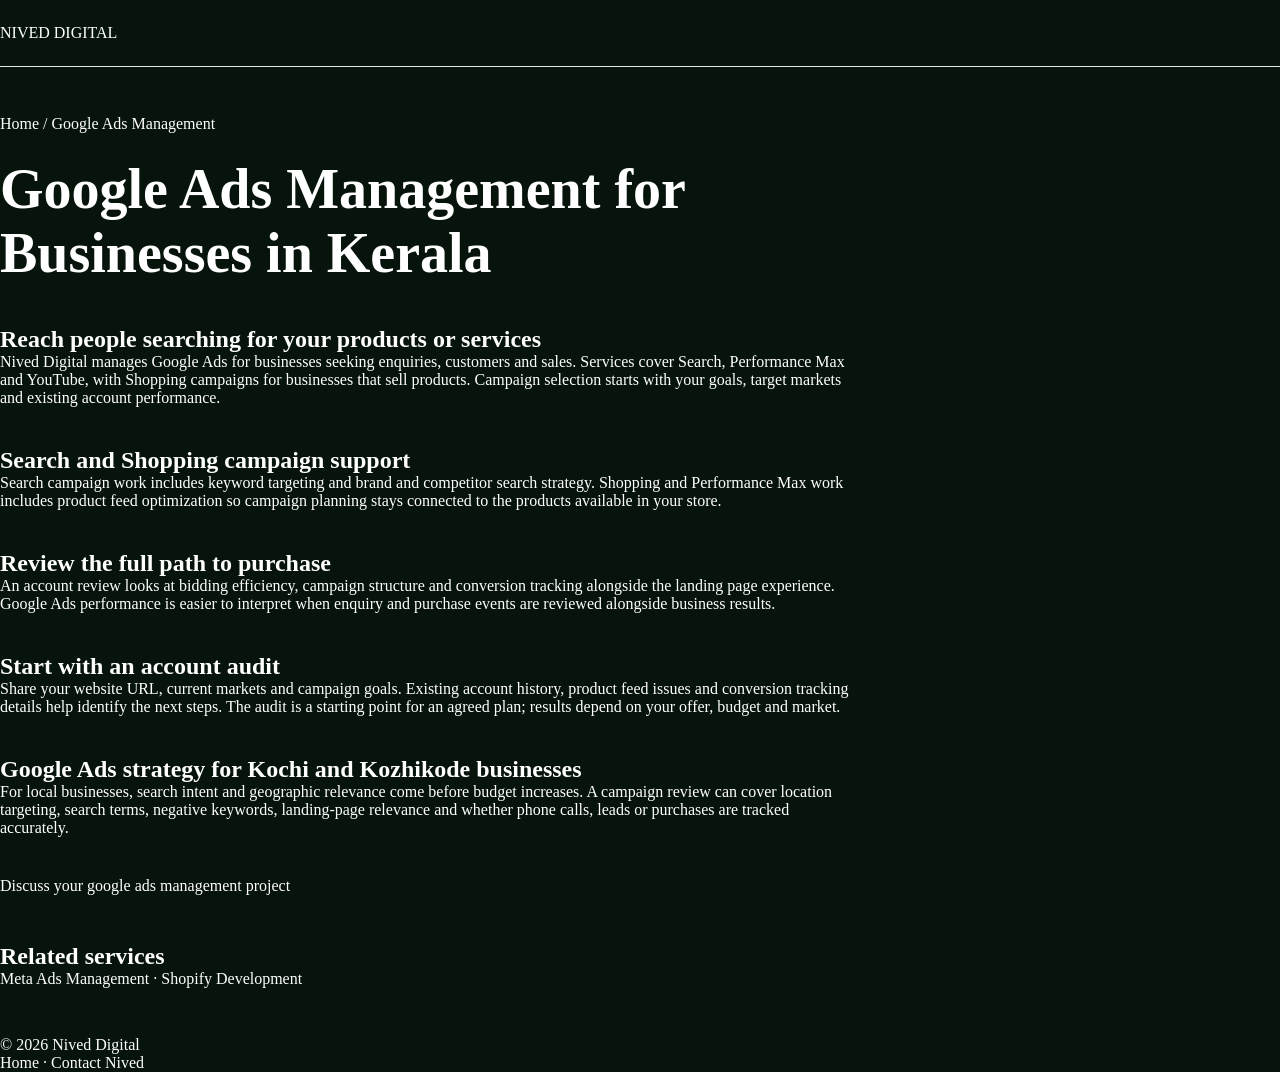
==== commit 777ba3bf: "SEO: align service provider schema with person identity and clarify Kerala headings" ====
--- a/services/google-ads-management/index.html
+++ b/services/google-ads-management/index.html
@@ -4,9 +4,9 @@
 <link rel="canonical" href="https://niveddigital.com/services/google-ads-management/"><meta name="robots" content="index, follow, max-image-preview:large">
 <meta property="og:type" content="website"><meta property="og:title" content="Google Ads Specialist in Kerala | Amal Nived"><meta property="og:description" content="Google Ads management by Amal Nived, a performance marketer from Kozhikode, Kerala. Search and Performance Max campaigns for leads and online sales."><meta property="og:url" content="https://niveddigital.com/services/google-ads-management/"><meta property="og:image" content="https://niveddigital.com/assets/images/project_meta_ads.jpg"><meta name="twitter:card" content="summary_large_image">
 <link rel="icon" href="/assets/favicon.svg" type="image/svg+xml"><link rel="preconnect" href="https://fonts.googleapis.com"><link rel="preconnect" href="https://fonts.gstatic.com" crossorigin><link rel="stylesheet" href="https://fonts.googleapis.com/css2?family=Inter:wght@300;400;500;600;700&amp;family=Plus+Jakarta+Sans:wght@400;500;600;700;800&amp;display=swap"><link rel="stylesheet" href="/styles.css">
-<script type="application/ld+json">{"@context": "https://schema.org", "@graph": [{"@type": "Service", "@id": "https://niveddigital.com/services/google-ads-management/#service", "name": "Google Ads Management", "url": "https://niveddigital.com/services/google-ads-management/", "description": "Google Search, Shopping and Performance Max campaign management for businesses. Explore Nived Digital\u2019s Google Ads services and book a free audit.", "provider": {"@type": "Organization", "@id": "https://niveddigital.com/#organization", "name": "Nived Digital", "url": "https://niveddigital.com/"}}, {"@type": "BreadcrumbList", "itemListElement": [{"@type": "ListItem", "position": 1, "name": "Home", "item": "https://niveddigital.com/"}, {"@type": "ListItem", "position": 2, "name": "Google Ads Management", "item": "https://niveddigital.com/services/google-ads-management/"}]}]}</script></head>
+<script type="application/ld+json">{"@context":"https://schema.org","@graph":[{"@type":"Service","@id":"https://niveddigital.com/services/google-ads-management/#service","name":"Google Ads Management","url":"https://niveddigital.com/services/google-ads-management/","description":"Google Search, Shopping and Performance Max campaign planning and management for businesses, with location targeting and conversion measurement.","provider":{"@type":"Person","@id":"https://niveddigital.com/#person","name":"Amal Nived","url":"https://niveddigital.com/"}},{"@type":"BreadcrumbList","itemListElement":[{"@type":"ListItem","position":1,"name":"Home","item":"https://niveddigital.com/"},{"@type":"ListItem","position":2,"name":"Google Ads Management","item":"https://niveddigital.com/services/google-ads-management/"}]}]}</script></head>
 <body><header style="padding:1.5rem 0;border-bottom:1px solid #e2e8f0"><nav class="container" aria-label="Main navigation"><a href="/" class="brand-logo">NIVED DIGITAL</a></nav></header>
-<main class="container" style="max-width:850px;padding-top:3rem;padding-bottom:3rem"><nav aria-label="Breadcrumb"><a href="/">Home</a> / Google Ads Management</nav><h1 style="font-size:clamp(2rem,5vw,3.5rem);line-height:1.15;margin:1.5rem 0">Google Ads Management for Businesses</h1><section style="margin: 2.5rem 0"><h2>Reach people searching for your products or services</h2><p>Nived Digital manages Google Ads for businesses seeking enquiries, customers and sales. Services cover Search, Performance Max and YouTube, with Shopping campaigns for businesses that sell products. Campaign selection starts with your goals, target markets and existing account performance.</p></section><section style="margin: 2.5rem 0"><h2>Search and Shopping campaign support</h2><p>Search campaign work includes keyword targeting and brand and competitor search strategy. Shopping and Performance Max work includes product feed optimization so campaign planning stays connected to the products available in your store.</p></section><section style="margin: 2.5rem 0"><h2>Review the full path to purchase</h2><p>An account review looks at bidding efficiency, campaign structure and conversion tracking alongside the landing page experience. Google Ads performance is easier to interpret when enquiry and purchase events are reviewed alongside business results.</p></section><section style="margin: 2.5rem 0"><h2>Start with an account audit</h2><p>Share your website URL, current markets and campaign goals. Existing account history, product feed issues and conversion tracking details help identify the next steps. The audit is a starting point for an agreed plan; results depend on your offer, budget and market.</p></section>
+<main class="container" style="max-width:850px;padding-top:3rem;padding-bottom:3rem"><nav aria-label="Breadcrumb"><a href="/">Home</a> / Google Ads Management</nav><h1 style="font-size:clamp(2rem,5vw,3.5rem);line-height:1.15;margin:1.5rem 0">Google Ads Management for Businesses in Kerala</h1><section style="margin: 2.5rem 0"><h2>Reach people searching for your products or services</h2><p>Nived Digital manages Google Ads for businesses seeking enquiries, customers and sales. Services cover Search, Performance Max and YouTube, with Shopping campaigns for businesses that sell products. Campaign selection starts with your goals, target markets and existing account performance.</p></section><section style="margin: 2.5rem 0"><h2>Search and Shopping campaign support</h2><p>Search campaign work includes keyword targeting and brand and competitor search strategy. Shopping and Performance Max work includes product feed optimization so campaign planning stays connected to the products available in your store.</p></section><section style="margin: 2.5rem 0"><h2>Review the full path to purchase</h2><p>An account review looks at bidding efficiency, campaign structure and conversion tracking alongside the landing page experience. Google Ads performance is easier to interpret when enquiry and purchase events are reviewed alongside business results.</p></section><section style="margin: 2.5rem 0"><h2>Start with an account audit</h2><p>Share your website URL, current markets and campaign goals. Existing account history, product feed issues and conversion tracking details help identify the next steps. The audit is a starting point for an agreed plan; results depend on your offer, budget and market.</p></section>
 <section style="margin:2.5rem 0"><h2>Google Ads strategy for Kochi and Kozhikode businesses</h2><p>For local businesses, search intent and geographic relevance come before budget increases. A campaign review can cover location targeting, search terms, negative keywords, landing-page relevance and whether phone calls, leads or purchases are tracked accurately.</p></section>
 <a href="/#contact" class="btn btn-primary">Discuss your google ads management project</a><section style="margin-top:3rem"><h2>Related services</h2><p><a href="/services/meta-ads-management/">Meta Ads Management</a> · <a href="/services/shopify-development/">Shopify Development</a></p></section></main>
 <footer class="footer"><div class="container"><p>© 2026 Nived Digital</p><a href="/">Home</a> · <a href="mailto:contact@niveddigital.com">Contact Nived</a></div></footer></body></html>
